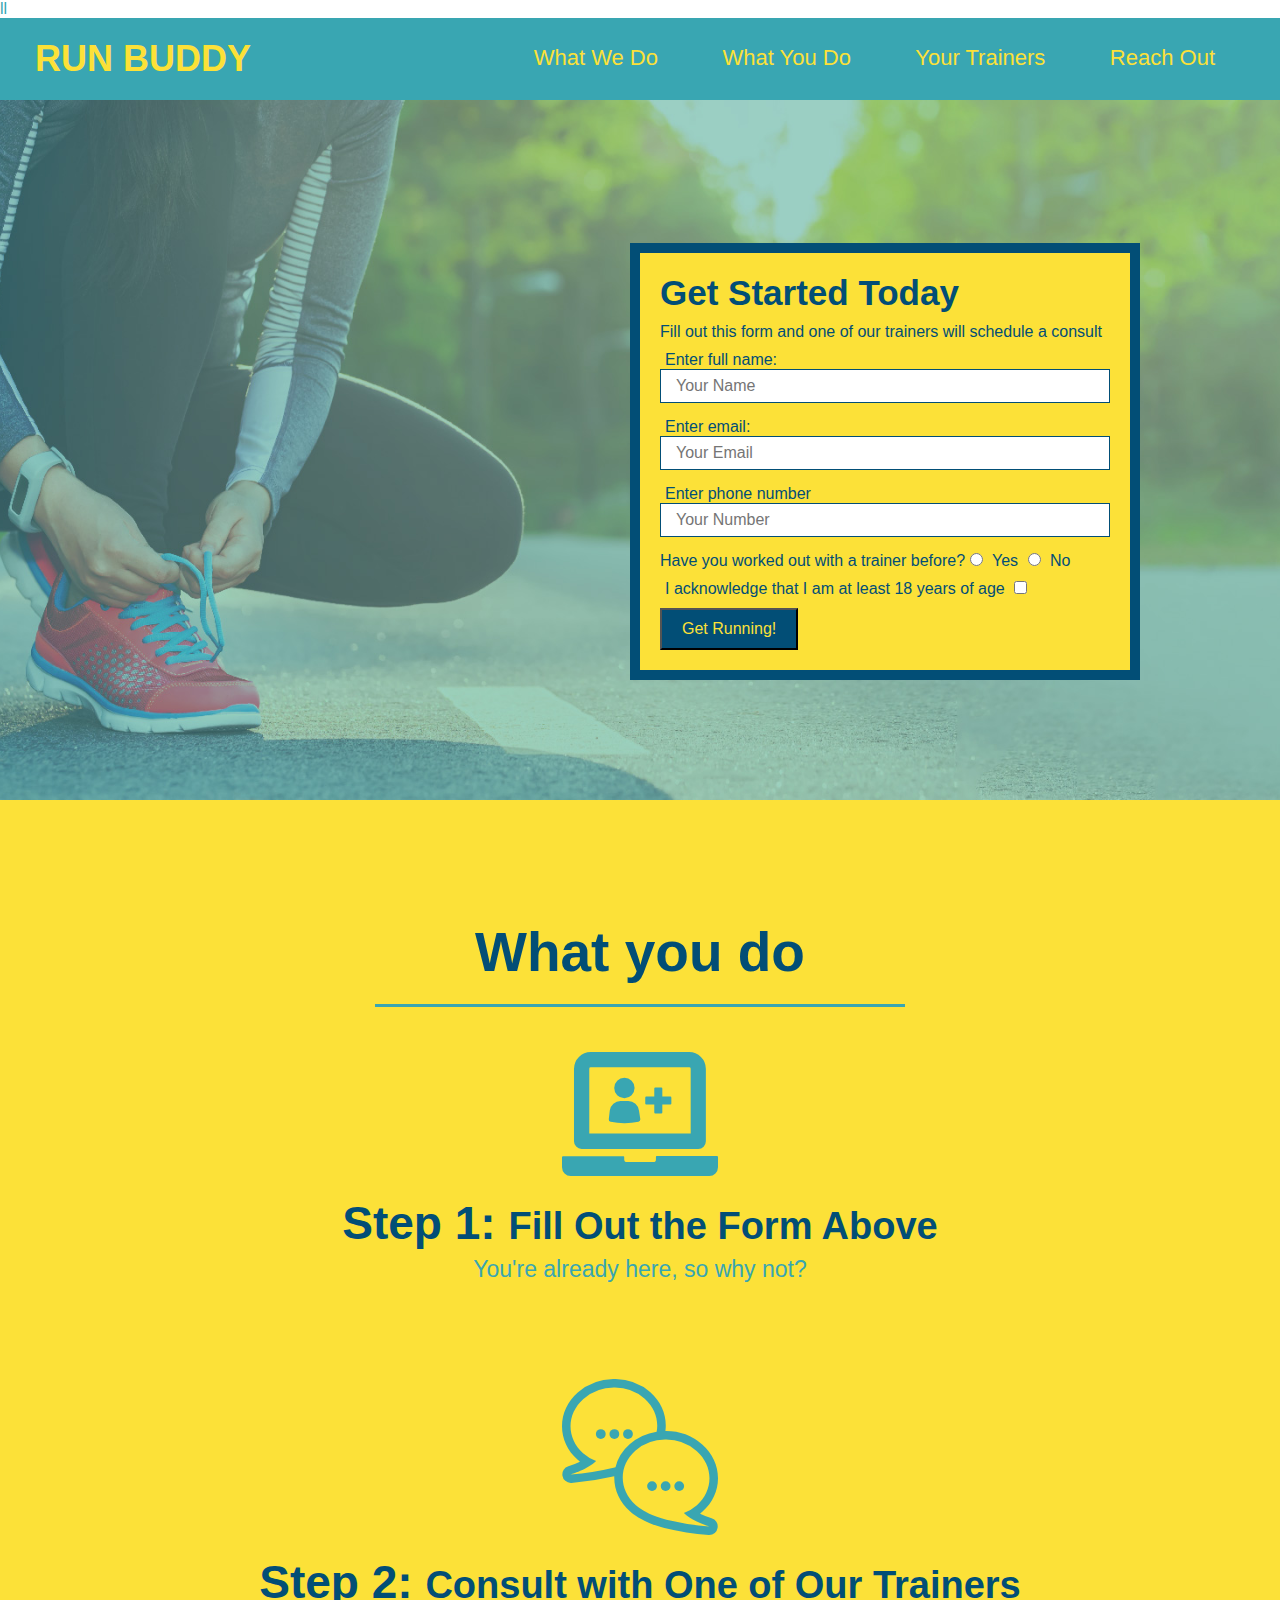
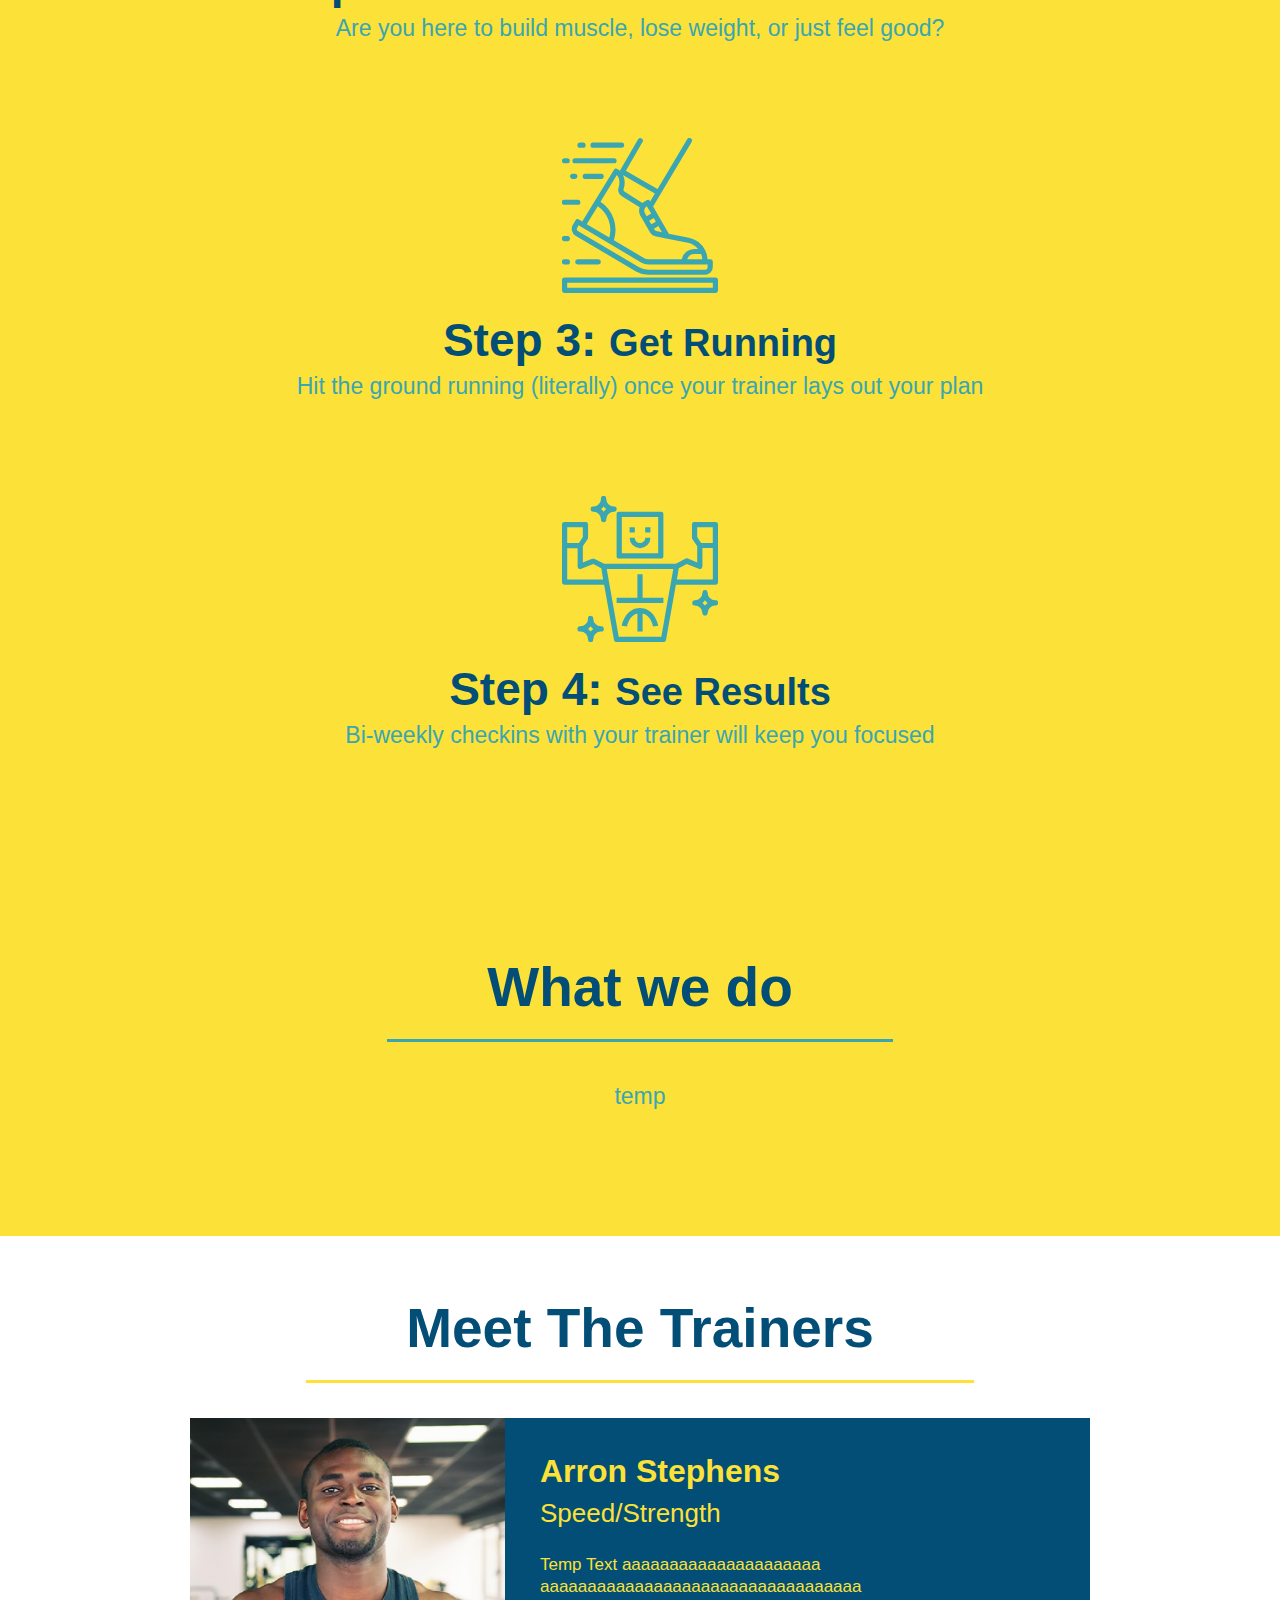
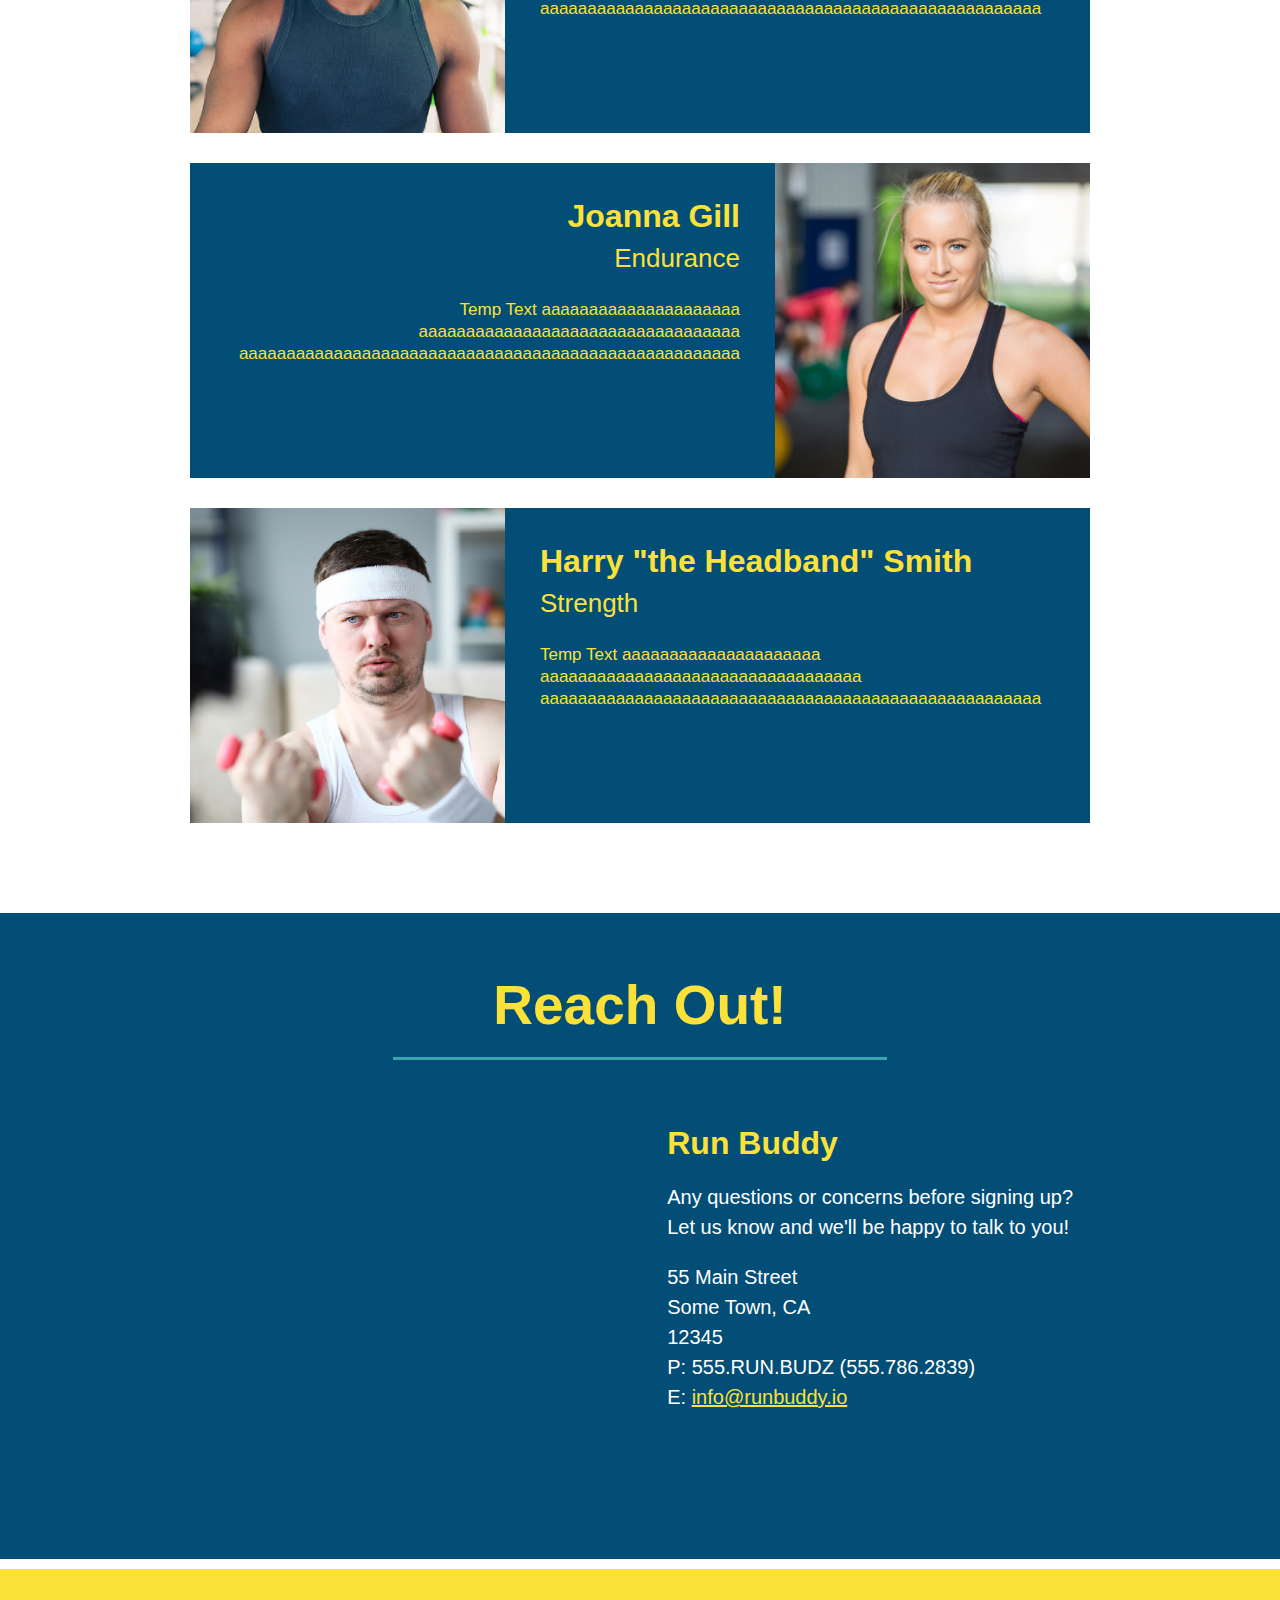
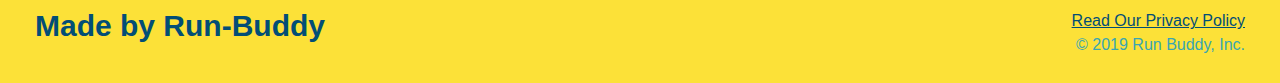
==== index.html @ bac24be7 "first page done" ====
ll<!DOCTYPE html>
<html lang="en">
  <head>
    <meta charset="UTF-8" />
    <title>Run Buddy</title>
    <!--links to css style file using relative pathing(starts with ./)-->
    <link rel="stylesheet" href="./assets/css/style.css" />
  </head>
  <body>
    <!--header-->
    <header>
      <h1>
        <!--"/" will bring user back to topmost directory, in this case this is the index.html file-->
        <a href="/">RUN BUDDY</a>
        <!--"a" tag is used for hyperlinks href is hyperlink reference-->
      </h1>
      <nav>
        <!-- Unordered list element -->
        <ul>
          <!-- List item element-->
          <li>
            <!-- Anchor element -->
            <a href="#what-we-do">What We Do</a>
          </li>
          <li>
            <a href="#what-you-do">What You Do</a>
          </li>
          <li>
            <a href="#your-trainers">Your Trainers</a>
          </li>
          <li>
            <a href="#reach-out">Reach Out</a>
          </li>
        </ul>
      </nav>
    </header>

    <!-- Form Section -->
    <section class="hero">
      <div class="hero-form">
        <h3>Get Started Today</h3>
        <p>
          Fill out this form and one of our trainers will schedule a consult
        </p>
        <form>
          <label for="name">Enter full name:</label>
          <input
            class="form-input"
            id="name"
            name="name"
            type="text"
            placeholder="Your Name"
          />
          <label for="email">Enter email:</label>
          <input
            class="form-input"
            id="email"
            name="email"
            type="email"
            placeholder="Your Email"
          />
          <label for="phone">Enter phone number</label>
          <input
            class="form-input"
            id="phone"
            name="phone"
            type="text"
            placeholder="Your Number"
          />
          <p>
            Have you worked out with a trainer before?
            <input type="radio" name="trainer-confirm" id="trainer-yes" />
            <label for="trainer-yes">Yes</label>
            <input type="radio" name="trainer-confirm" id="trainer-no" />
            <label for="trainer-no">No</label>
          </p>
          <p>
            <label for="checkbox-age">
              I acknowledge that I am at least 18 years of age
            </label>
            <input id="checkbox-age" name="age-confirm" type="checkbox" />
          </p>
          <button type="submit">Get Running!</button>
        </form>
      </div>
    </section>

    <!--first headline-->
    <section class="intro">
      <!--details for first headline-->
      <section id="what-you-do">
        <h2 class="title you-do">What you do</h2>
        <div>
          <img src="./assets/images/step-1.svg" alt="" />
          <h3>Step 1: <span>Fill Out the Form Above</span></h3>
          <p>You're already here, so why not?</p>
        </div>
        <div>
          <img src="./assets/images/step-2.svg" alt="" />
          <h3>Step 2: <span>Consult with One of Our Trainers</span></h3>
          <p>Are you here to build muscle, lose weight, or just feel good?</p>
        </div>
        <div>
          <img src="./assets/images/step-3.svg" alt="" />
          <h3>Step 3: <span>Get Running</span></h3>
          <p>
            Hit the ground running (literally) once your trainer lays out your
            plan
          </p>
        </div>
        <div>
          <img src="./assets/images/step-4.svg" alt="" />
          <h3>Step 4: <span>See Results</span></h3>
          <p>Bi-weekly checkins with your trainer will keep you focused</p>
        </div>
      </section>
      <section>
        <h2 class="title we-do">What we do</h2>
        <p>temp</p>
      </section>
    </section>

    <!--trainer section-->
    <section id="your-trainers" class="trainers">
      <h2 class="title meet-trainer">Meet The Trainers</h2>
      <article class="trainer-all trainer-left">
        <img
          src="./assets/images/trainer-1.jpg"
          alt="Arron Stephens in his workout clothes, ready to pump iron"
        />
        <div class="bio text-left">
          <h3>Arron Stephens</h3>
          <h4>Speed/Strength</h4>
          <p>
            Temp Text aaaaaaaaaaaaaaaaaaaaa aaaaaaaaaaaaaaaaaaaaaaaaaaaaaaaaaa
            aaaaaaaaaaaaaaaaaaaaaaaaaaaaaaaaaaaaaaaaaaaaaaaaaaaaa
          </p>
        </div>
      </article>
      <article class="trainer-all trainer-right">
        <img
          src="./assets/images/trainer-2.jpg"
          alt="Joanna Gill cooling off after a workout"
        />
        <div class="bio text-right">
          <h3>Joanna Gill</h3>
          <h4>Endurance</h4>
          <p>
            Temp Text aaaaaaaaaaaaaaaaaaaaa aaaaaaaaaaaaaaaaaaaaaaaaaaaaaaaaaa
            aaaaaaaaaaaaaaaaaaaaaaaaaaaaaaaaaaaaaaaaaaaaaaaaaaaaa
          </p>
        </div>
      </article>
      <article class="trainer-all trainer-left">
        <img
          src="./assets/images/trainer-3.jpg"
          alt="Harry Smith wearing a headband and lifting comically small pink weights"
        />
        <div class="bio text-left">
          <h3>Harry "the Headband" Smith</h3>
          <h4>Strength</h4>
          <p>
            Temp Text aaaaaaaaaaaaaaaaaaaaa aaaaaaaaaaaaaaaaaaaaaaaaaaaaaaaaaa
            aaaaaaaaaaaaaaaaaaaaaaaaaaaaaaaaaaaaaaaaaaaaaaaaaaaaa
          </p>
        </div>
      </article>
    </section>

    <!--reach out-->
    <section class="reach-out">
      <h2 class="title">Reach Out!</h2>
      <div class="contact-info">
        <iframe
          src="https://www.google.com/maps/embed?pb=!1m18!1m12!1m3!1d29632.581484457078!2d-121.16243787829022!3d38.677809818680856!2m3!1f0!2f0!3f0!3m2!1i1024!2i768!4f13.1!3m3!1m2!1s0x809ae41c41255283%3A0xf54f9be16495a258!2sMcDonald&#39;s!5e0!3m2!1sen!2sus!4v1620336370251!5m2!1sen!2sus"
          width="400"
          height="400"
          style="border: 0"
          allowfullscreen=""
          loading="lazy"
        >
        </iframe>
        <div>
          <h3>Run Buddy</h3>
          <p>
            Any questions or concerns before signing up?<br />
            Let us know and we'll be happy to talk to you!
          </p>
          <address>
            55 Main Street<br />
            Some Town, CA<br />
            12345<br />
            P: 555.RUN.BUDZ (555.786.2839)<br />
            E: <a href="mailto:info@runbuddy.io">info@runbuddy.io</a>
          </address>
        </div>
      </div>
    </section>

    <footer>
      <h3>Made by Run-Buddy</h3>
      <div>
        <a href="#">Read Our Privacy Policy</a><br />
        &copy; 2019 Run Buddy, Inc.
      </div>
    </footer>
  </body>
</html>
---- assets/css/style.css ----
* {
  margin: 0;
  padding: 0;
  /* important for box format sizing, we will usually do this */
  box-sizing: border-box;
}

body {
  /*color is a 32 bit sequence FF0000 red, 00FF00 green, 0000FF blue*/
  /*last byte is transparency*/
  color: #39a6b2;
  /*font is in order of what operating system will try to use*/
  /*some operating systems are branded with specific fonts*/
  font-family: Helvetica, Arial, sans-serif;
}
header {
  /* PADDING */
  /*if only one property value is assigned 
    then dimension applies to top,bottom,left,right*/
  /*if two are assigned first applies to top/bottom, second to left/right*/
  /*three is top,left/right, bottom*/
  /*four will apply to top,right,bottom,left (clockwise)*/

  /* This is also allowed
 header {
    padding-top: 10px;
    padding-right: 15px;
    padding-bottom: 20px;
    padding-left: 25px;
  }
  */
  width: 100%;
  padding: 20px 35px;
  background-color: #39a6b2;
}
header h1 {
  font-weight: bold;
  font-size: 36px;
  color: #fce138;
  margin: 0;
  display: inline;
}
/* must use 'a'(hyperlink ) selector to change hyperlink color? */
header a {
  text-decoration: none;
  color: #fce138;
}
header nav {
  /* float makes the text "inline" rather than "block" and :right sends the text to the right */
  float: right;
  margin: 7px 0;
}
header nav ul li {
  display: inline;
}
header nav ul li a {
  margin: 0 30px;
  font-weight: lighter;
  font-size: 22px;
}

section {
  padding: 60px;
}
/* position:
static-default, not affected by top:/bottom:/left:/right: adjustments 
relative: relative to surrounding boxes
absolute: relative to parent boxes, defaults to upper left
fixed: relative to browser and will move with scrolling, defaults to upper left*/
.hero {
  background-image: url("../images/hero-bg.jpg");
  height: 700px;
  background-size: cover;
  background-position: center;
  position: relative;
}
.hero-form {
  background-color: #fce138;
  padding: 20px;
  width: 510px;
  color: #024e76;
  /* -style: solid needed to add color */
  border-style: solid;
  /* Width applies to all sides */
  border-width: 10px;
  border-color: #024e76;
  position: absolute;
  bottom: 120px;
  right: 140px;
}
.hero-form h3 {
  font-size: 35px;
}
.hero-form p {
  margin-top: 10px;
  margin-bottom: 10px;
}
.form-input {
  border: 1px solid #024e76;
  display: block;
  padding: 7px 15px;
  font-size: 16px;
  color: #024e76;
  width: 100%;
  margin-bottom: 15px;
}
.hero-form label {
  margin: 0 5px;
}

.hero-form button {
  color: #fce138;
  background-color: #024e76;
  padding: 10px 20px;
  font-size: 16px;
}
.intro {
  text-align: center;
}

/* Demonstrates a way to center and  shrink block*/
/* display: inline-block shrinks block to text size and entire block can be text aligned */
.title {
  display: inline-block;
  font-size: 55px;
  color: #024e76;
  margin-bottom: 35px;
  padding: 0 100px 20px 100px;
  border-bottom: 3px solid;
}
.you-do {
  border-color: #39a6b2;
}
.we-do {
  border-color: #39a6b2;
}

/* Demonstrates a way to center and shrink block */
/* width: shifts the box to the right */
/* auto can be used to auto center widths */
.intro p {
  line-height: 1.7;
  color: #39a6b2;
  width: 80%;
  font-size: 20px;
  margin: 0 auto;
}
.intro {
  background: #fce138;
}
.intro div {
  margin-bottom: 80px;
}
.intro img {
  width: 15%;
  margin: 10px;
}
.intro h3 {
  color: #024e76;
  font-size: 46px;
  margin-top: 10px;
}
.intro p {
  color: #39a6b2;
  font-size: 23px;
}
.intro span {
  font-size: 38px;
}

/* trainer section */

.meet-trainer {
  border-color: #fce138;
}

.text-left {
  text-align: left;
}
.text-right {
  text-align: right;
}

.trainers {
  text-align: center;
}
.trainer-all {
  width: 900px;
  margin: 0 auto 30px auto;
  background: #024e76;
  color: #fce138;
  overflow: auto;
}
/* float does not count as "content" in the box. In order to register the float content we need to add overflow: auto */
.trainer-left img {
  width: 35%;
  float: left;
}
.trainer-right img {
  width: 35%;
  float: right;
}
.bio {
  padding: 35px;
  float: left;
  width: 65%;
}
.bio,
.text-right {
  padding: 35px;
  float: right;
  width: 65%;
}
.bio h3 {
  font-size: 32px;
  margin-bottom: 8px;
}
.bio h4 {
  font-weight: lighter;
  font-size: 26px;
  margin-bottom: 25px;
}
.bio p {
  font-size: 17px;
  line-height: 1.3;
}

/* contact section */
.reach-out {
  text-align: center;
  background-color: #024e76;
  margin-bottom: 10px;
}
.reach-out h2 {
  color: #fce138;
  border-color: #39a6b2;
}
.contact-info iframe {
  width: 400px;
  height: 400px;
}
.contact-info div {
  width: 410px;
  display: inline-block;
  vertical-align: top;
  text-align: left;
  margin: 30px 0 0 60px;
  color: white;
}
.contact-info h3 {
  color: #fce138;
  font-size: 32px;
}

.contact-info p,
.contact-info address {
  margin: 20px 0;
  line-height: 1.5;
  font-size: 20px;
  font-style: normal;
}

.contact-info a {
  color: #fce138;
}

/* Footer Section */
footer {
  background: #fce138;
  width: 100%;
  padding: 40px 35px;
}
footer h3 {
  display: inline;
  color: #024e76;
  font-size: 30px;
  margin: 0;
}
footer div {
  float: right;
  /* line height: assigns how much vertical space should be between lines of text content */
  line-height: 1.5;
  /* aligns text to left/right/center; default is right */
  text-align: right;
}
footer a {
  color: #024e76;
}
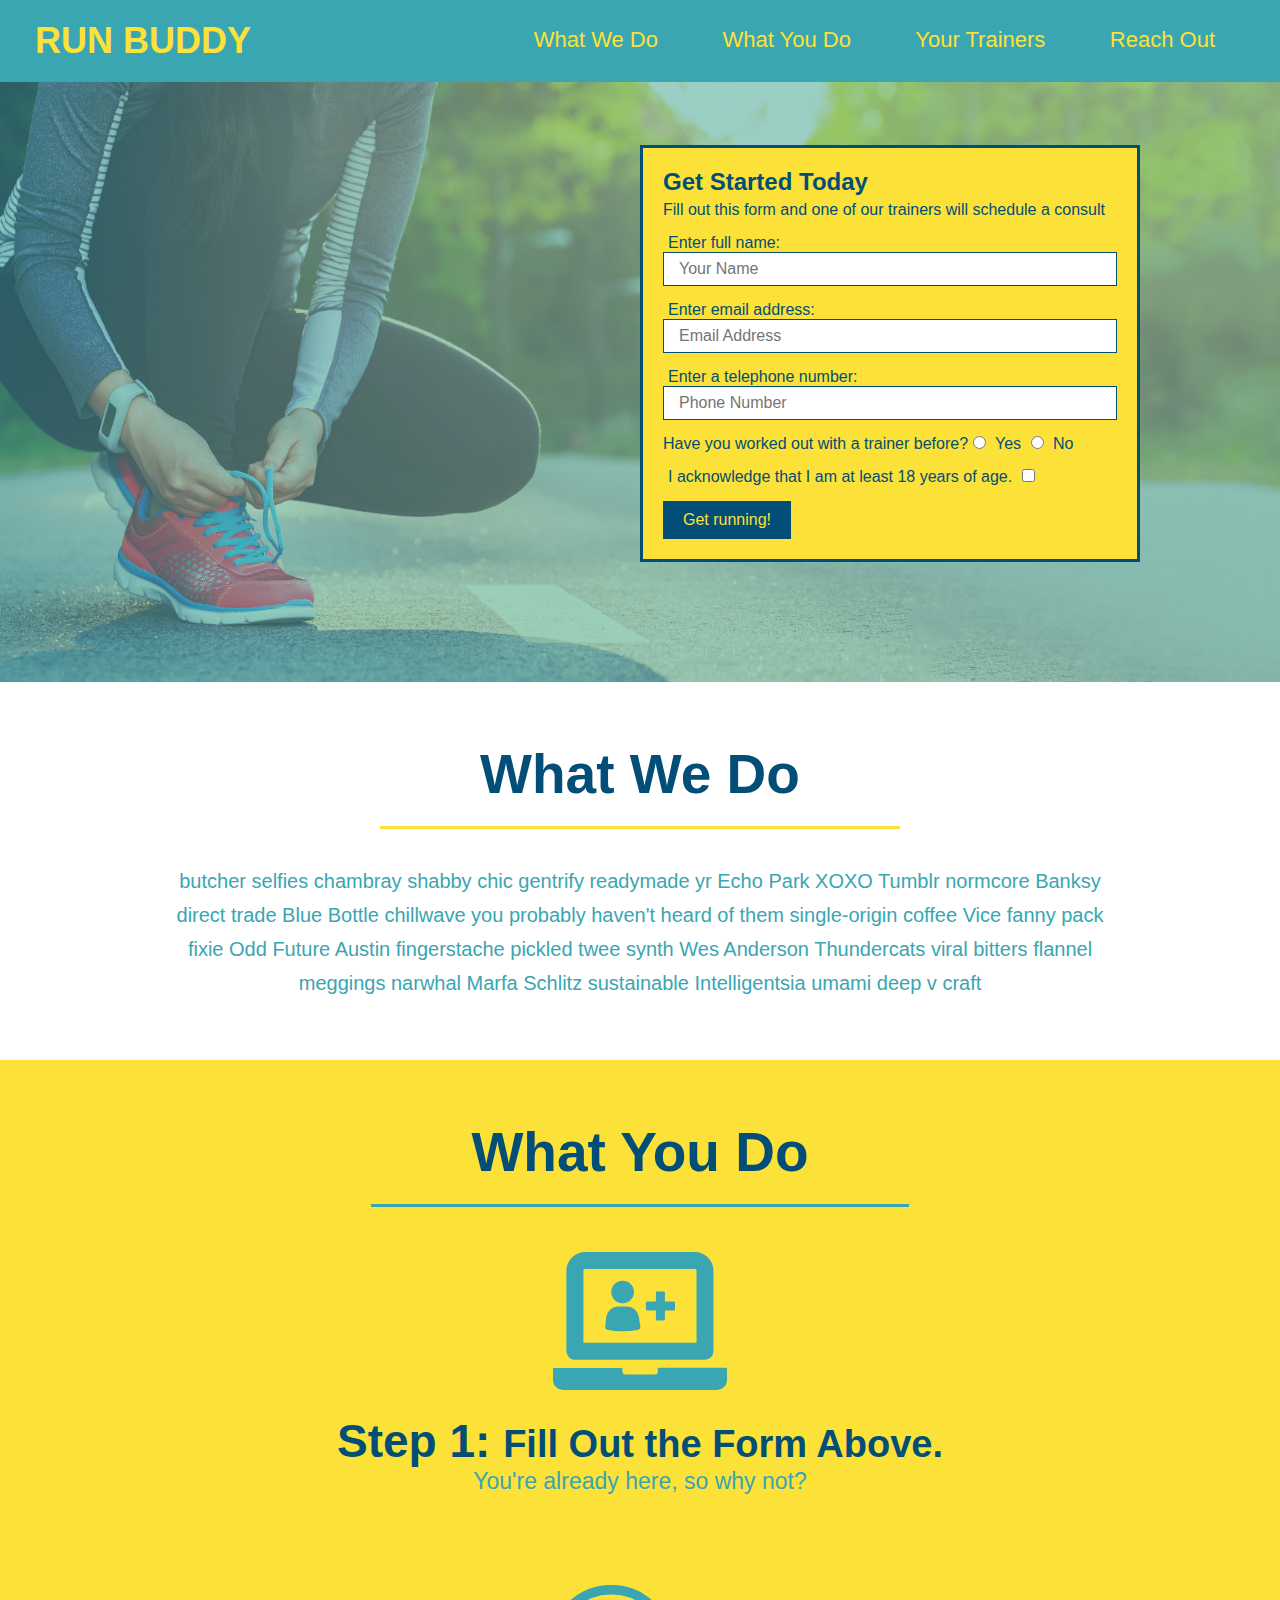
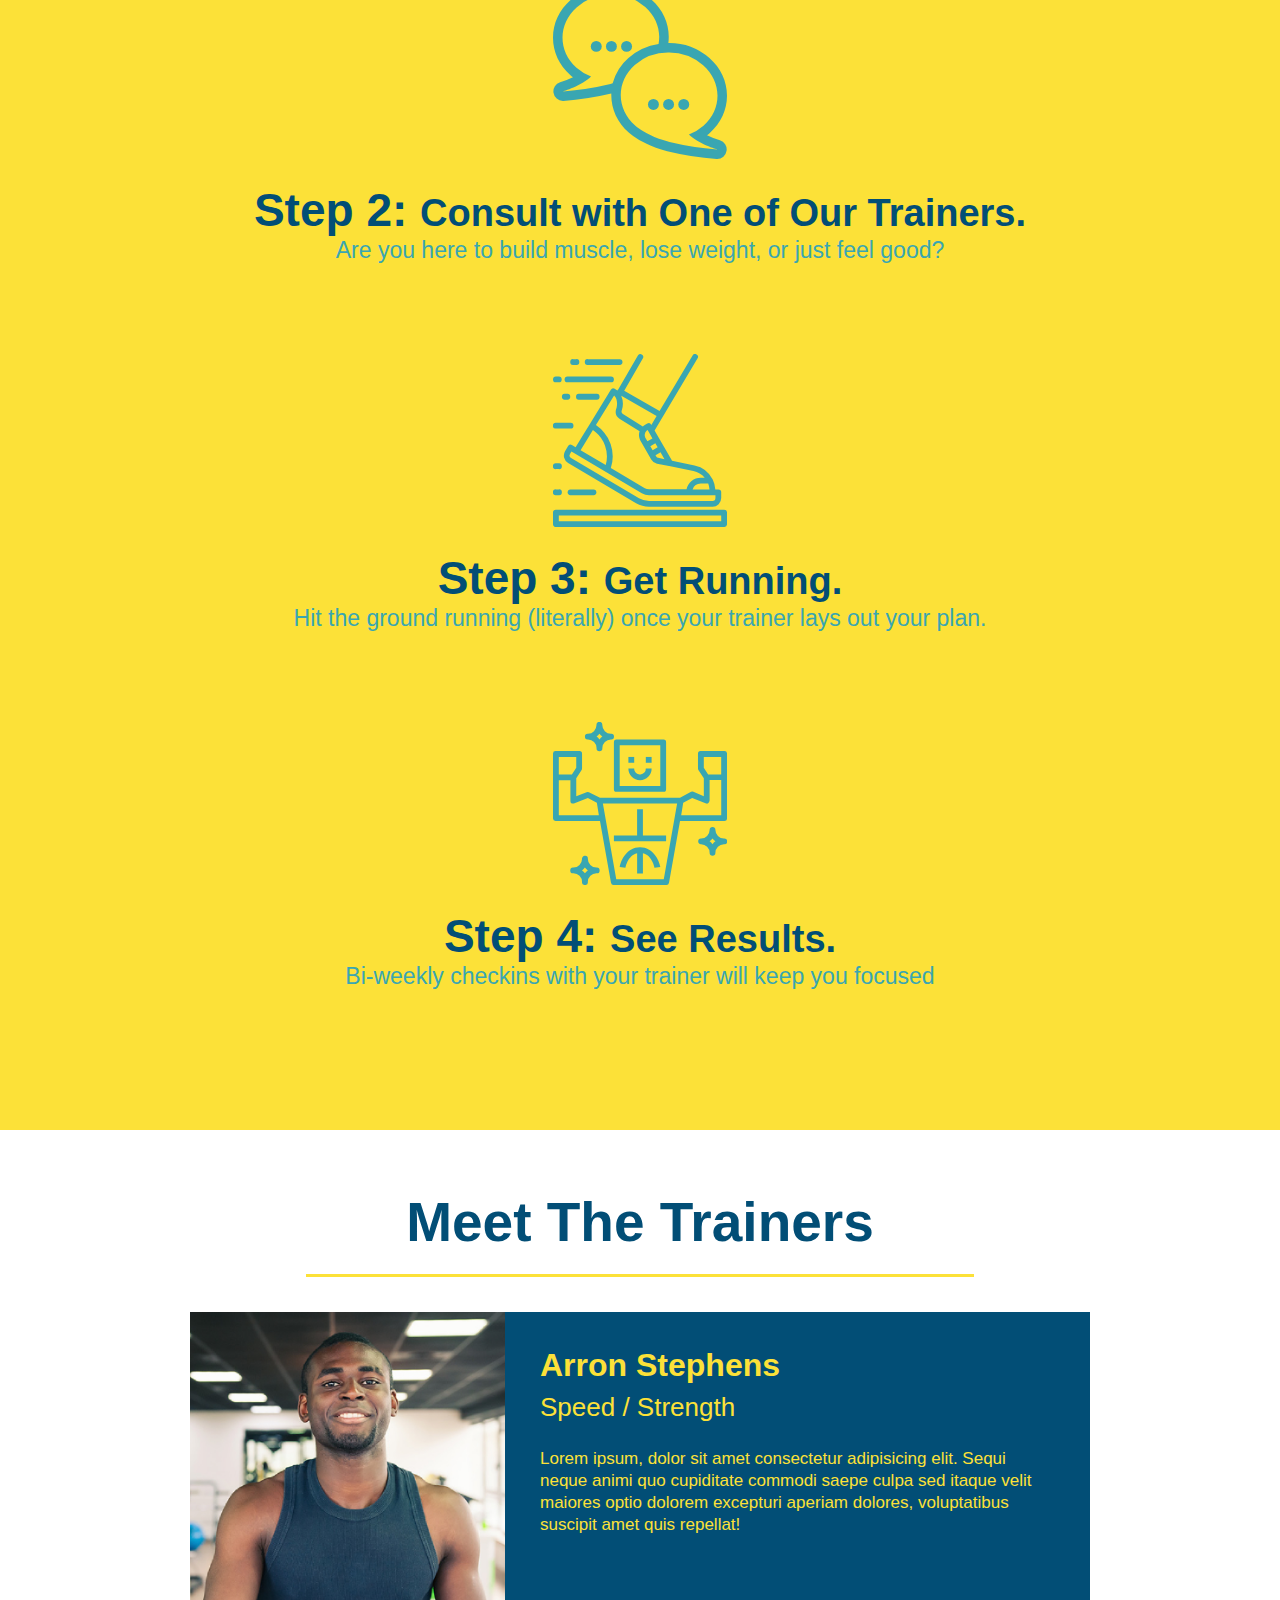
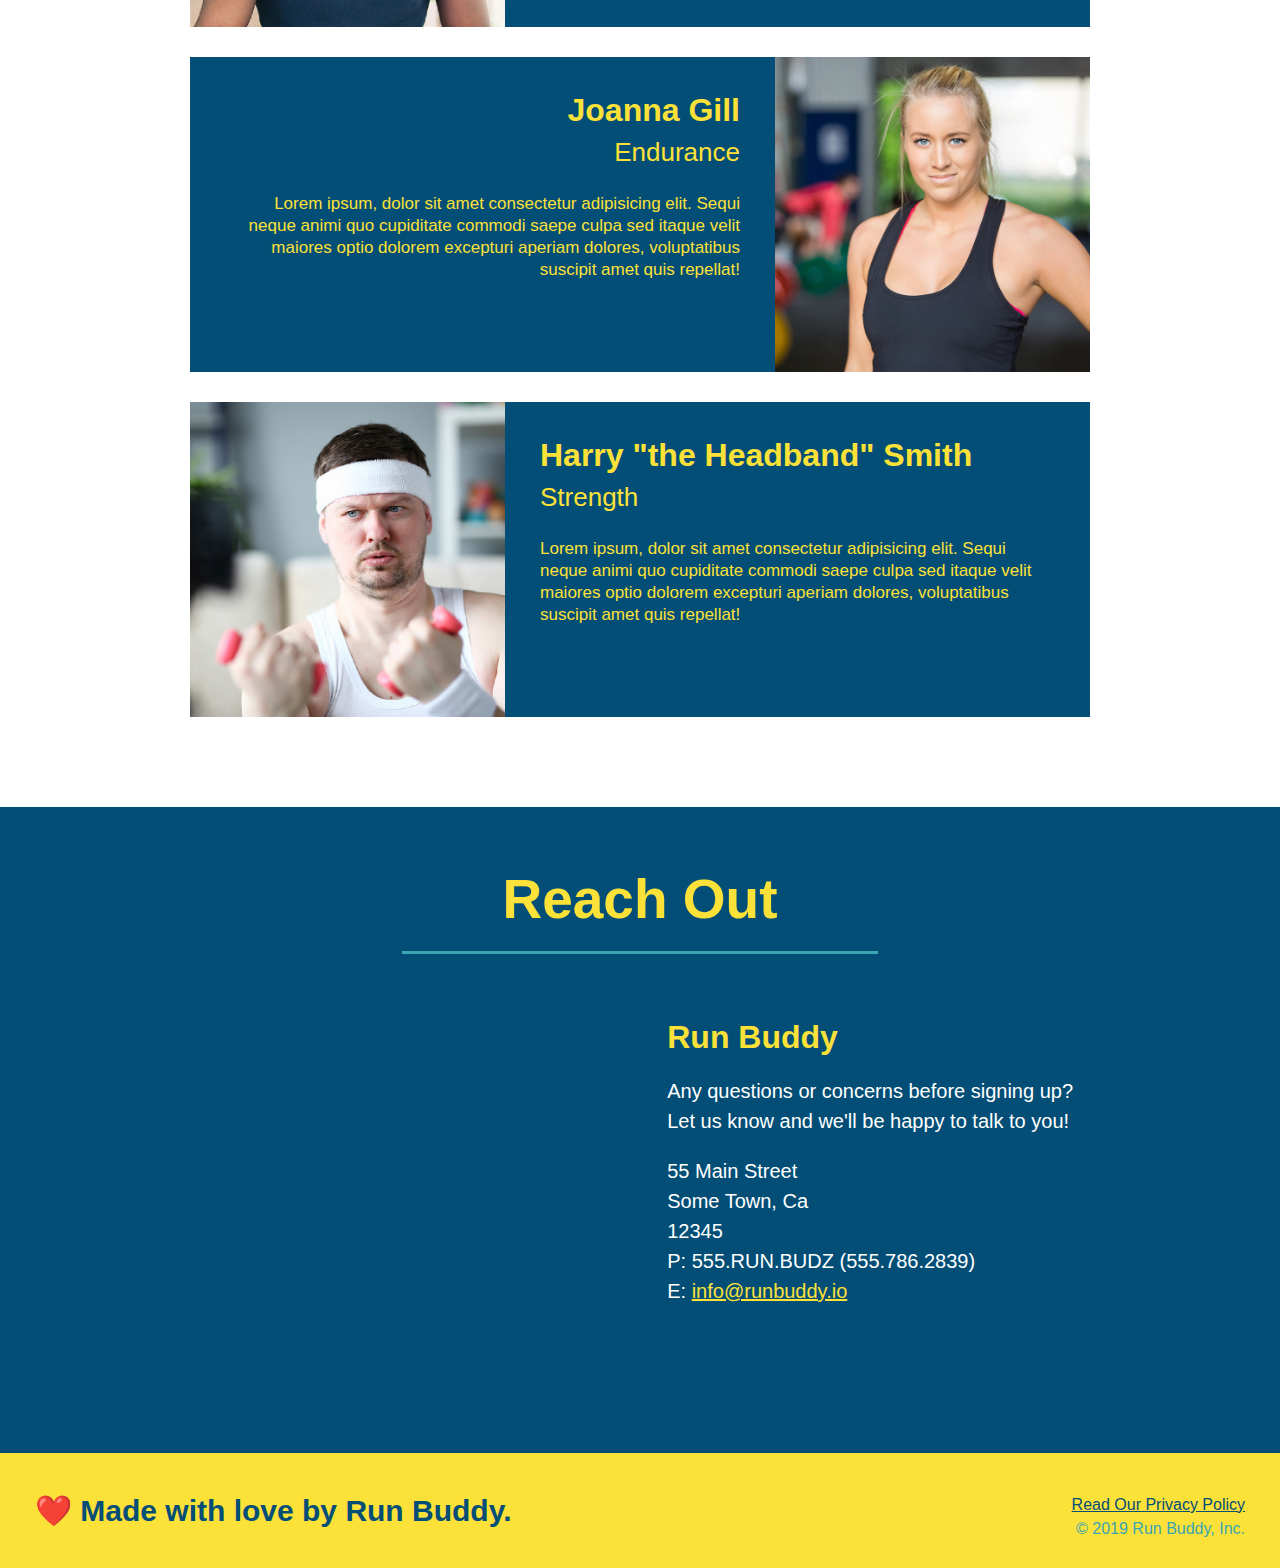
==== commit a754eafe: "new branch" ====
--- a/index.html
+++ b/index.html
@@ -1,18 +1,16 @@
-ll<!DOCTYPE html>
+<!DOCTYPE html>
 <html lang="en">
   <head>
     <meta charset="UTF-8" />
     <title>Run Buddy</title>
-    <!--links to css style file using relative pathing(starts with ./)-->
     <link rel="stylesheet" href="./assets/css/style.css" />
   </head>
+
   <body>
-    <!--header-->
+    <!-- navigation -->
     <header>
       <h1>
-        <!--"/" will bring user back to topmost directory, in this case this is the index.html file-->
-        <a href="/">RUN BUDDY</a>
-        <!--"a" tag is used for hyperlinks href is hyperlink reference-->
+        <a href="/"> RUN BUDDY </a>
       </h1>
       <nav>
         <!-- Unordered list element -->
@@ -35,7 +33,7 @@
       </nav>
     </header>
 
-    <!-- Form Section -->
+    <!-- hero/jumbotron -->
     <section class="hero">
       <div class="hero-form">
         <h3>Get Started Today</h3>
@@ -45,27 +43,27 @@
         <form>
           <label for="name">Enter full name:</label>
           <input
-            class="form-input"
-            id="name"
-            name="name"
             type="text"
             placeholder="Your Name"
+            name="name"
+            id="name"
+            class="form-input"
           />
-          <label for="email">Enter email:</label>
+          <label for="email">Enter email address:</label>
           <input
+            type="text"
+            placeholder="Email Address"
+            name="email"
+            id="email"
             class="form-input"
-            id="email"
-            name="email"
-            type="email"
-            placeholder="Your Email"
           />
-          <label for="phone">Enter phone number</label>
+          <label for="phone">Enter a telephone number:</label>
           <input
+            type="text"
+            placeholder="Phone Number"
+            name="phone"
+            id="phone"
             class="form-input"
-            id="phone"
-            name="phone"
-            type="text"
-            placeholder="Your Number"
           />
           <p>
             Have you worked out with a trainer before?
@@ -75,106 +73,124 @@
             <label for="trainer-no">No</label>
           </p>
           <p>
-            <label for="checkbox-age">
-              I acknowledge that I am at least 18 years of age
+            <label for="checkbox">
+              I acknowledge that I am at least 18 years of age.
             </label>
-            <input id="checkbox-age" name="age-confirm" type="checkbox" />
-          </p>
-          <button type="submit">Get Running!</button>
+            <input type="checkbox" name="checkpoint1" id="checkbox" />
+          </p>
+          <button type="submit">Get running!</button>
         </form>
       </div>
     </section>
 
-    <!--first headline-->
-    <section class="intro">
-      <!--details for first headline-->
-      <section id="what-you-do">
-        <h2 class="title you-do">What you do</h2>
-        <div>
-          <img src="./assets/images/step-1.svg" alt="" />
-          <h3>Step 1: <span>Fill Out the Form Above</span></h3>
-          <p>You're already here, so why not?</p>
-        </div>
-        <div>
-          <img src="./assets/images/step-2.svg" alt="" />
-          <h3>Step 2: <span>Consult with One of Our Trainers</span></h3>
-          <p>Are you here to build muscle, lose weight, or just feel good?</p>
-        </div>
-        <div>
-          <img src="./assets/images/step-3.svg" alt="" />
-          <h3>Step 3: <span>Get Running</span></h3>
-          <p>
-            Hit the ground running (literally) once your trainer lays out your
-            plan
-          </p>
-        </div>
-        <div>
-          <img src="./assets/images/step-4.svg" alt="" />
-          <h3>Step 4: <span>See Results</span></h3>
-          <p>Bi-weekly checkins with your trainer will keep you focused</p>
-        </div>
-      </section>
-      <section>
-        <h2 class="title we-do">What we do</h2>
-        <p>temp</p>
-      </section>
-    </section>
-
-    <!--trainer section-->
+    <!-- "what we do" section -->
+    <section id="what-we-do" class="intro">
+      <h2 class="section-title primary-border">What We Do</h2>
+      <p>
+        butcher selfies chambray shabby chic gentrify readymade yr Echo Park
+        XOXO Tumblr normcore Banksy direct trade Blue Bottle chillwave you
+        probably haven't heard of them single-origin coffee Vice fanny pack
+        fixie Odd Future Austin fingerstache pickled twee synth Wes Anderson
+        Thundercats viral bitters flannel meggings narwhal Marfa Schlitz
+        sustainable Intelligentsia umami deep v craft
+      </p>
+    </section>
+
+    <!-- "what you do" section -->
+    <section id="what-you-do" class="steps">
+      <h2 class="section-title secondary-border">What You Do</h2>
+
+      <div>
+        <img src="./assets/images/step-1.svg" alt="" />
+        <h3>Step 1: <span>Fill Out the Form Above.</span></h3>
+        <p>You're already here, so why not?</p>
+      </div>
+
+      <div>
+        <img src="./assets/images/step-2.svg" alt="" />
+        <h3>Step 2: <span>Consult with One of Our Trainers.</span></h3>
+        <p>Are you here to build muscle, lose weight, or just feel good?</p>
+      </div>
+
+      <div>
+        <img src="./assets/images/step-3.svg" alt="" />
+        <h3>Step 3: <span>Get Running.</span></h3>
+        <p>
+          Hit the ground running (literally) once your trainer lays out your
+          plan.
+        </p>
+      </div>
+
+      <div>
+        <img src="./assets/images/step-4.svg" alt="" />
+        <h3>Step 4: <span>See Results.</span></h3>
+        <p>Bi-weekly checkins with your trainer will keep you focused</p>
+      </div>
+    </section>
+
+    <!-- "meet the trainers" section -->
     <section id="your-trainers" class="trainers">
-      <h2 class="title meet-trainer">Meet The Trainers</h2>
-      <article class="trainer-all trainer-left">
+      <h2 class="section-title primary-border">Meet The Trainers</h2>
+      <article class="trainer">
         <img
           src="./assets/images/trainer-1.jpg"
           alt="Arron Stephens in his workout clothes, ready to pump iron"
         />
-        <div class="bio text-left">
+        <div class="trainer-bio text-left">
           <h3>Arron Stephens</h3>
-          <h4>Speed/Strength</h4>
-          <p>
-            Temp Text aaaaaaaaaaaaaaaaaaaaa aaaaaaaaaaaaaaaaaaaaaaaaaaaaaaaaaa
-            aaaaaaaaaaaaaaaaaaaaaaaaaaaaaaaaaaaaaaaaaaaaaaaaaaaaa
+          <h4>Speed / Strength</h4>
+          <p>
+            Lorem ipsum, dolor sit amet consectetur adipisicing elit. Sequi
+            neque animi quo cupiditate commodi saepe culpa sed itaque velit
+            maiores optio dolorem excepturi aperiam dolores, voluptatibus
+            suscipit amet quis repellat!
           </p>
         </div>
       </article>
-      <article class="trainer-all trainer-right">
+
+      <!-- second trainer bio -->
+      <article class="trainer">
+        <div class="trainer-bio text-right">
+          <h3>Joanna Gill</h3>
+          <h4>Endurance</h4>
+          <p>
+            Lorem ipsum, dolor sit amet consectetur adipisicing elit. Sequi
+            neque animi quo cupiditate commodi saepe culpa sed itaque velit
+            maiores optio dolorem excepturi aperiam dolores, voluptatibus
+            suscipit amet quis repellat!
+          </p>
+        </div>
         <img
           src="./assets/images/trainer-2.jpg"
           alt="Joanna Gill cooling off after a workout"
         />
-        <div class="bio text-right">
-          <h3>Joanna Gill</h3>
-          <h4>Endurance</h4>
-          <p>
-            Temp Text aaaaaaaaaaaaaaaaaaaaa aaaaaaaaaaaaaaaaaaaaaaaaaaaaaaaaaa
-            aaaaaaaaaaaaaaaaaaaaaaaaaaaaaaaaaaaaaaaaaaaaaaaaaaaaa
-          </p>
-        </div>
       </article>
-      <article class="trainer-all trainer-left">
+
+      <!-- third trainer bio -->
+      <article class="trainer">
         <img
           src="./assets/images/trainer-3.jpg"
           alt="Harry Smith wearing a headband and lifting comically small pink weights"
         />
-        <div class="bio text-left">
+        <div class="trainer-bio text-left">
           <h3>Harry "the Headband" Smith</h3>
           <h4>Strength</h4>
           <p>
-            Temp Text aaaaaaaaaaaaaaaaaaaaa aaaaaaaaaaaaaaaaaaaaaaaaaaaaaaaaaa
-            aaaaaaaaaaaaaaaaaaaaaaaaaaaaaaaaaaaaaaaaaaaaaaaaaaaaa
+            Lorem ipsum, dolor sit amet consectetur adipisicing elit. Sequi
+            neque animi quo cupiditate commodi saepe culpa sed itaque velit
+            maiores optio dolorem excepturi aperiam dolores, voluptatibus
+            suscipit amet quis repellat!
           </p>
         </div>
       </article>
     </section>
 
-    <!--reach out-->
-    <section class="reach-out">
-      <h2 class="title">Reach Out!</h2>
+    <!-- "reach out" section -->
+    <section id="reach-out" class="contact">
+      <h2 class="section-title secondary-border">Reach Out</h2>
       <div class="contact-info">
         <iframe
-          src="https://www.google.com/maps/embed?pb=!1m18!1m12!1m3!1d29632.581484457078!2d-121.16243787829022!3d38.677809818680856!2m3!1f0!2f0!3f0!3m2!1i1024!2i768!4f13.1!3m3!1m2!1s0x809ae41c41255283%3A0xf54f9be16495a258!2sMcDonald&#39;s!5e0!3m2!1sen!2sus!4v1620336370251!5m2!1sen!2sus"
-          width="400"
-          height="400"
+          src="https://www.google.com/maps/embed?pb=!1m18!1m12!1m3!1d3147.1079747227936!2d-120.42364418397035!3d37.92790791110593!2m3!1f0!2f0!3f0!3m2!1i1024!2i768!4f13.1!3m3!1m2!1s0x8090c49129b6ac57%3A0xb56c7eb95a2cd8bd!2sMain%20St%2C%20California%2095327!5e0!3m2!1sen!2sus!4v1616426329495!5m2!1sen!2sus"
           style="border: 0"
           allowfullscreen=""
           loading="lazy"
@@ -183,12 +199,13 @@
         <div>
           <h3>Run Buddy</h3>
           <p>
-            Any questions or concerns before signing up?<br />
+            Any questions or concerns before signing up?
+            <br />
             Let us know and we'll be happy to talk to you!
           </p>
           <address>
-            55 Main Street<br />
-            Some Town, CA<br />
+            55 Main Street <br />
+            Some Town, Ca <br />
             12345<br />
             P: 555.RUN.BUDZ (555.786.2839)<br />
             E: <a href="mailto:info@runbuddy.io">info@runbuddy.io</a>
@@ -197,10 +214,11 @@
       </div>
     </section>
 
+    <!-- footer -->
     <footer>
-      <h3>Made by Run-Buddy</h3>
-      <div>
-        <a href="#">Read Our Privacy Policy</a><br />
+      <h2>❤️ Made with love by Run Buddy.</h2>
+      <div>
+        <a href="./privacy-policy.html">Read Our Privacy Policy</a><br />
         &copy; 2019 Run Buddy, Inc.
       </div>
     </footer>
--- a/assets/css/style.css
+++ b/assets/css/style.css
@@ -1,38 +1,21 @@
 * {
   margin: 0;
   padding: 0;
-  /* important for box format sizing, we will usually do this */
   box-sizing: border-box;
 }
 
 body {
-  /*color is a 32 bit sequence FF0000 red, 00FF00 green, 0000FF blue*/
-  /*last byte is transparency*/
+  /* more on this crazy alphanumerical value in a minute! */
   color: #39a6b2;
-  /*font is in order of what operating system will try to use*/
-  /*some operating systems are branded with specific fonts*/
   font-family: Helvetica, Arial, sans-serif;
 }
+
+/* apply styles to <header> */
 header {
-  /* PADDING */
-  /*if only one property value is assigned 
-    then dimension applies to top,bottom,left,right*/
-  /*if two are assigned first applies to top/bottom, second to left/right*/
-  /*three is top,left/right, bottom*/
-  /*four will apply to top,right,bottom,left (clockwise)*/
-
-  /* This is also allowed
- header {
-    padding-top: 10px;
-    padding-right: 15px;
-    padding-bottom: 20px;
-    padding-left: 25px;
-  }
-  */
-  width: 100%;
   padding: 20px 35px;
   background-color: #39a6b2;
 }
+
 header h1 {
   font-weight: bold;
   font-size: 36px;
@@ -40,61 +23,82 @@
   margin: 0;
   display: inline;
 }
-/* must use 'a'(hyperlink ) selector to change hyperlink color? */
 header a {
   text-decoration: none;
   color: #fce138;
 }
+
 header nav {
-  /* float makes the text "inline" rather than "block" and :right sends the text to the right */
   float: right;
   margin: 7px 0;
 }
+
 header nav ul li {
   display: inline;
 }
+
 header nav ul li a {
   margin: 0 30px;
   font-weight: lighter;
   font-size: 22px;
 }
 
+footer {
+  background: #fce138;
+  width: 100%;
+  padding: 40px 35px;
+}
+
+footer h2 {
+  display: inline;
+  color: #024e76;
+  font-size: 30px;
+  margin: 0;
+}
+
+footer div {
+  float: right;
+  line-height: 1.5;
+  text-align: right;
+}
+
+footer a {
+  color: #024e76;
+}
+
 section {
   padding: 60px;
 }
-/* position:
-static-default, not affected by top:/bottom:/left:/right: adjustments 
-relative: relative to surrounding boxes
-absolute: relative to parent boxes, defaults to upper left
-fixed: relative to browser and will move with scrolling, defaults to upper left*/
+
+/* Hero Style Start */
 .hero {
   background-image: url("../images/hero-bg.jpg");
-  height: 700px;
+  height: 600px;
   background-size: cover;
   background-position: center;
   position: relative;
 }
+/* Hero Style End */
+
 .hero-form {
+  border: 3px solid #024e76;
   background-color: #fce138;
   padding: 20px;
-  width: 510px;
-  color: #024e76;
-  /* -style: solid needed to add color */
-  border-style: solid;
-  /* Width applies to all sides */
-  border-width: 10px;
-  border-color: #024e76;
+  width: 500px;
+  color: #024e76;
   position: absolute;
   bottom: 120px;
   right: 140px;
 }
+
 .hero-form h3 {
-  font-size: 35px;
+  font-size: 24px;
+  margin: 0;
 }
 .hero-form p {
-  margin-top: 10px;
-  margin-bottom: 10px;
-}
+  margin: 5px 0 15px 0;
+}
+
 .form-input {
   border: 1px solid #024e76;
   display: block;
@@ -104,6 +108,7 @@
   width: 100%;
   margin-bottom: 15px;
 }
+
 .hero-form label {
   margin: 0 5px;
 }
@@ -111,33 +116,15 @@
 .hero-form button {
   color: #fce138;
   background-color: #024e76;
+  border: none;
   padding: 10px 20px;
   font-size: 16px;
 }
+
 .intro {
   text-align: center;
 }
 
-/* Demonstrates a way to center and  shrink block*/
-/* display: inline-block shrinks block to text size and entire block can be text aligned */
-.title {
-  display: inline-block;
-  font-size: 55px;
-  color: #024e76;
-  margin-bottom: 35px;
-  padding: 0 100px 20px 100px;
-  border-bottom: 3px solid;
-}
-.you-do {
-  border-color: #39a6b2;
-}
-.we-do {
-  border-color: #39a6b2;
-}
-
-/* Demonstrates a way to center and shrink block */
-/* width: shifts the box to the right */
-/* auto can be used to auto center widths */
 .intro p {
   line-height: 1.7;
   color: #39a6b2;
@@ -145,100 +132,115 @@
   font-size: 20px;
   margin: 0 auto;
 }
-.intro {
+
+.steps {
+  text-align: center;
   background: #fce138;
 }
-.intro div {
+
+.steps div {
   margin-bottom: 80px;
 }
-.intro img {
+
+.steps img {
   width: 15%;
-  margin: 10px;
-}
-.intro h3 {
+  margin: 10px 0;
+}
+
+.steps h3 {
   color: #024e76;
   font-size: 46px;
   margin-top: 10px;
 }
-.intro p {
+
+.steps p {
   color: #39a6b2;
   font-size: 23px;
 }
-.intro span {
+
+.steps span {
   font-size: 38px;
 }
 
-/* trainer section */
-
-.meet-trainer {
+.section-title {
+  font-size: 55px;
+  color: #024e76;
+  margin-bottom: 35px;
+  padding: 0 100px 20px 100px;
+  display: inline-block;
+  border-bottom: 3px solid;
+}
+
+.primary-border {
   border-color: #fce138;
 }
 
-.text-left {
-  text-align: left;
-}
-.text-right {
-  text-align: right;
+.secondary-border {
+  border-color: #39a6b2;
 }
 
 .trainers {
   text-align: center;
 }
-.trainer-all {
+
+.trainer {
   width: 900px;
   margin: 0 auto 30px auto;
   background: #024e76;
   color: #fce138;
   overflow: auto;
 }
-/* float does not count as "content" in the box. In order to register the float content we need to add overflow: auto */
-.trainer-left img {
+
+.trainer img {
   width: 35%;
   float: left;
 }
-.trainer-right img {
-  width: 35%;
-  float: right;
-}
-.bio {
+
+.trainer-bio {
   padding: 35px;
   float: left;
   width: 65%;
 }
-.bio,
-.text-right {
-  padding: 35px;
-  float: right;
-  width: 65%;
-}
-.bio h3 {
+
+.trainer-bio h3 {
   font-size: 32px;
   margin-bottom: 8px;
 }
-.bio h4 {
+
+.trainer-bio h4 {
   font-weight: lighter;
   font-size: 26px;
   margin-bottom: 25px;
 }
-.bio p {
+
+.trainer-bio p {
   font-size: 17px;
   line-height: 1.3;
 }
 
-/* contact section */
-.reach-out {
-  text-align: center;
-  background-color: #024e76;
-  margin-bottom: 10px;
-}
-.reach-out h2 {
-  color: #fce138;
-  border-color: #39a6b2;
-}
+.text-left {
+  text-align: left;
+}
+
+.text-right {
+  text-align: right;
+}
+
+/* REACH OUT STYLES START */
+.contact {
+  text-align: center;
+  background: #024e76;
+}
+
+.contact h2 {
+  color: #fce138;
+}
+
 .contact-info iframe {
   width: 400px;
   height: 400px;
 }
+
 .contact-info div {
   width: 410px;
   display: inline-block;
@@ -247,6 +249,7 @@
   margin: 30px 0 0 60px;
   color: white;
 }
+
 .contact-info h3 {
   color: #fce138;
   font-size: 32px;
@@ -264,25 +267,4 @@
   color: #fce138;
 }
 
-/* Footer Section */
-footer {
-  background: #fce138;
-  width: 100%;
-  padding: 40px 35px;
-}
-footer h3 {
-  display: inline;
-  color: #024e76;
-  font-size: 30px;
-  margin: 0;
-}
-footer div {
-  float: right;
-  /* line height: assigns how much vertical space should be between lines of text content */
-  line-height: 1.5;
-  /* aligns text to left/right/center; default is right */
-  text-align: right;
-}
-footer a {
-  color: #024e76;
-}
+/* REACH OUT STYLES END */
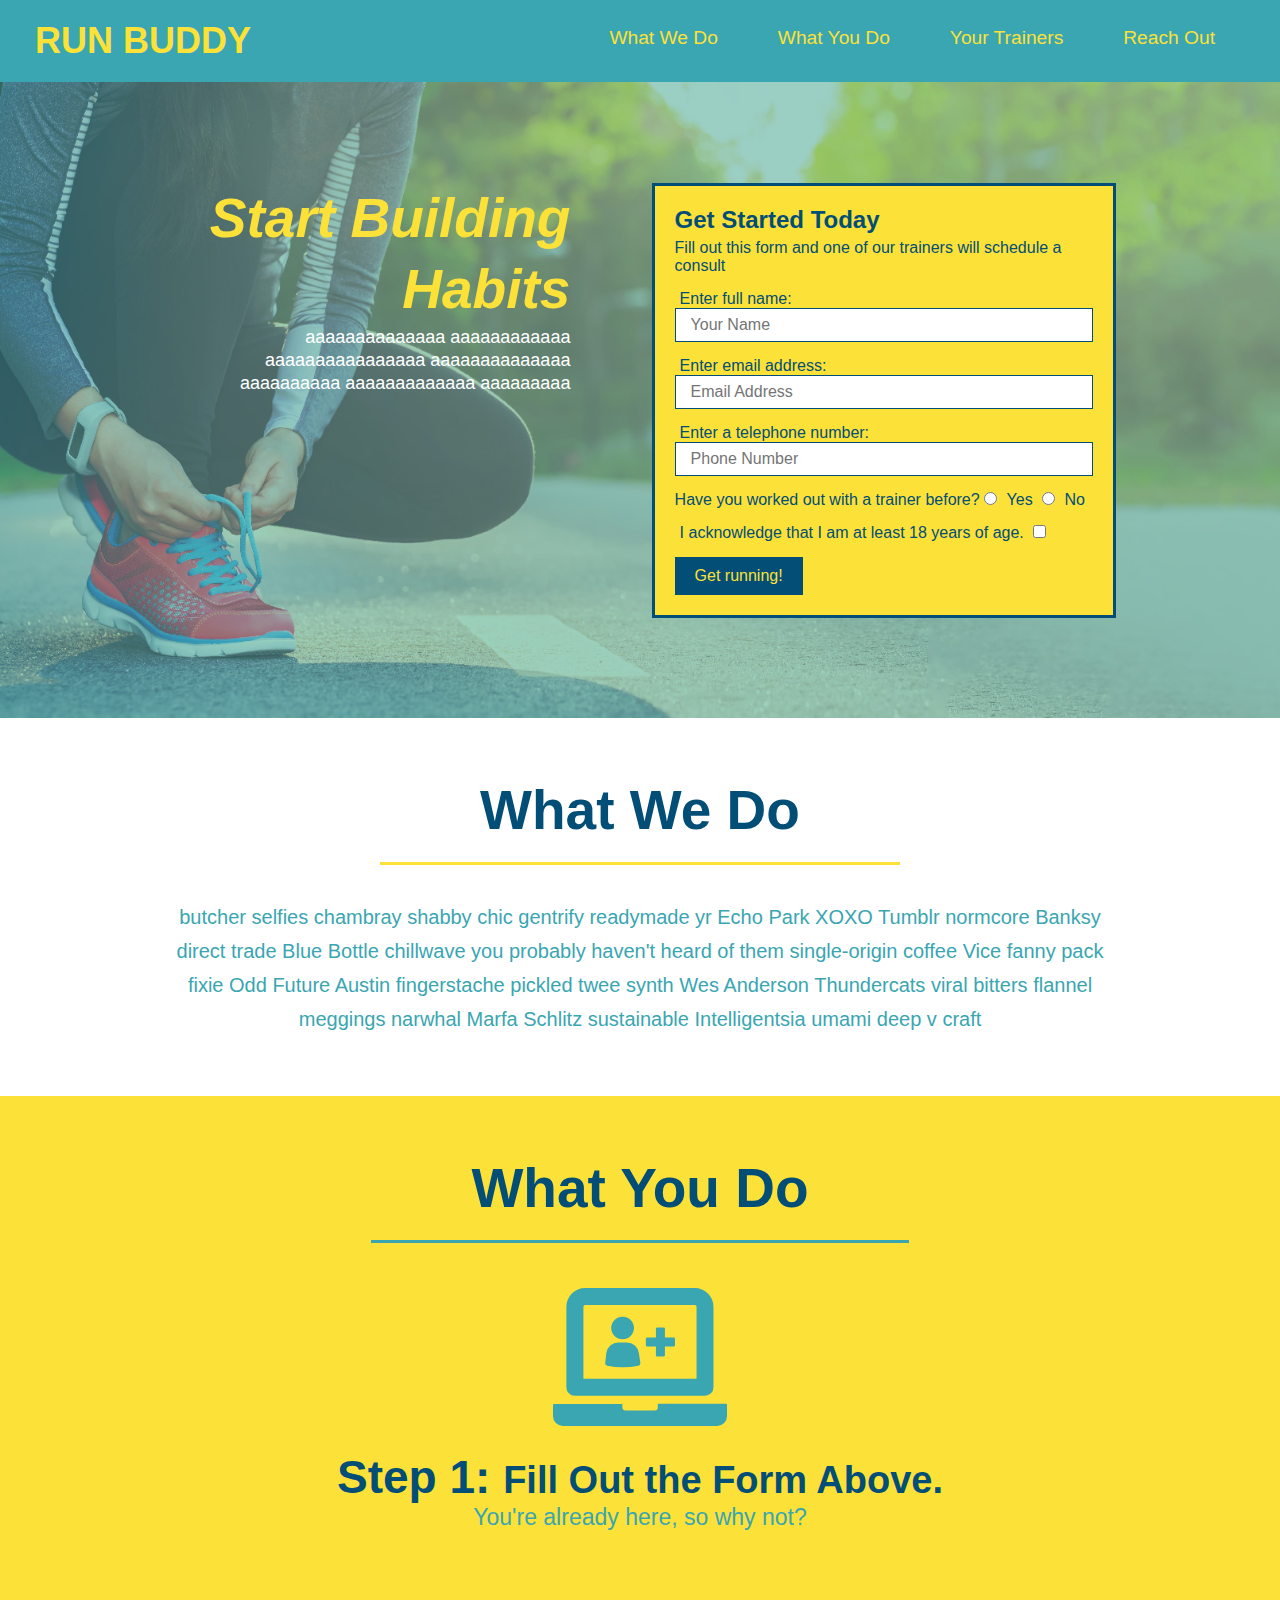
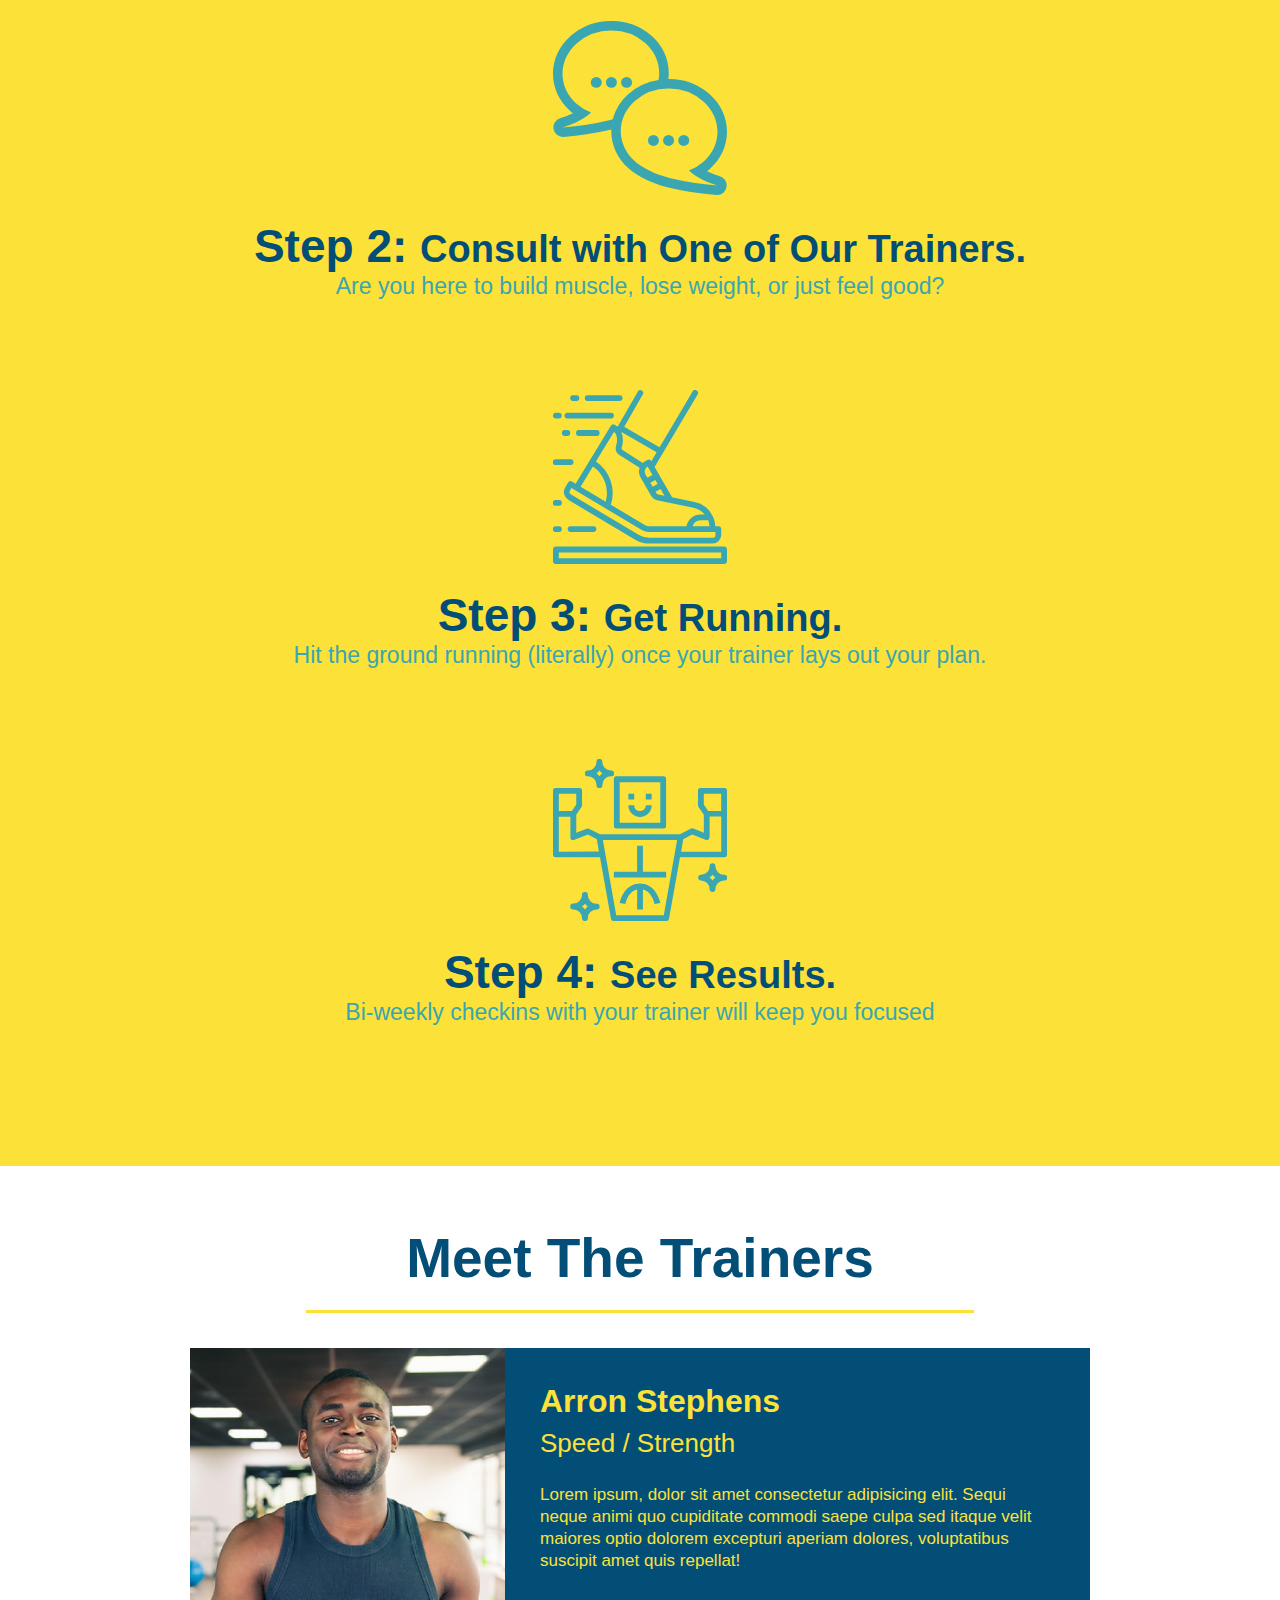
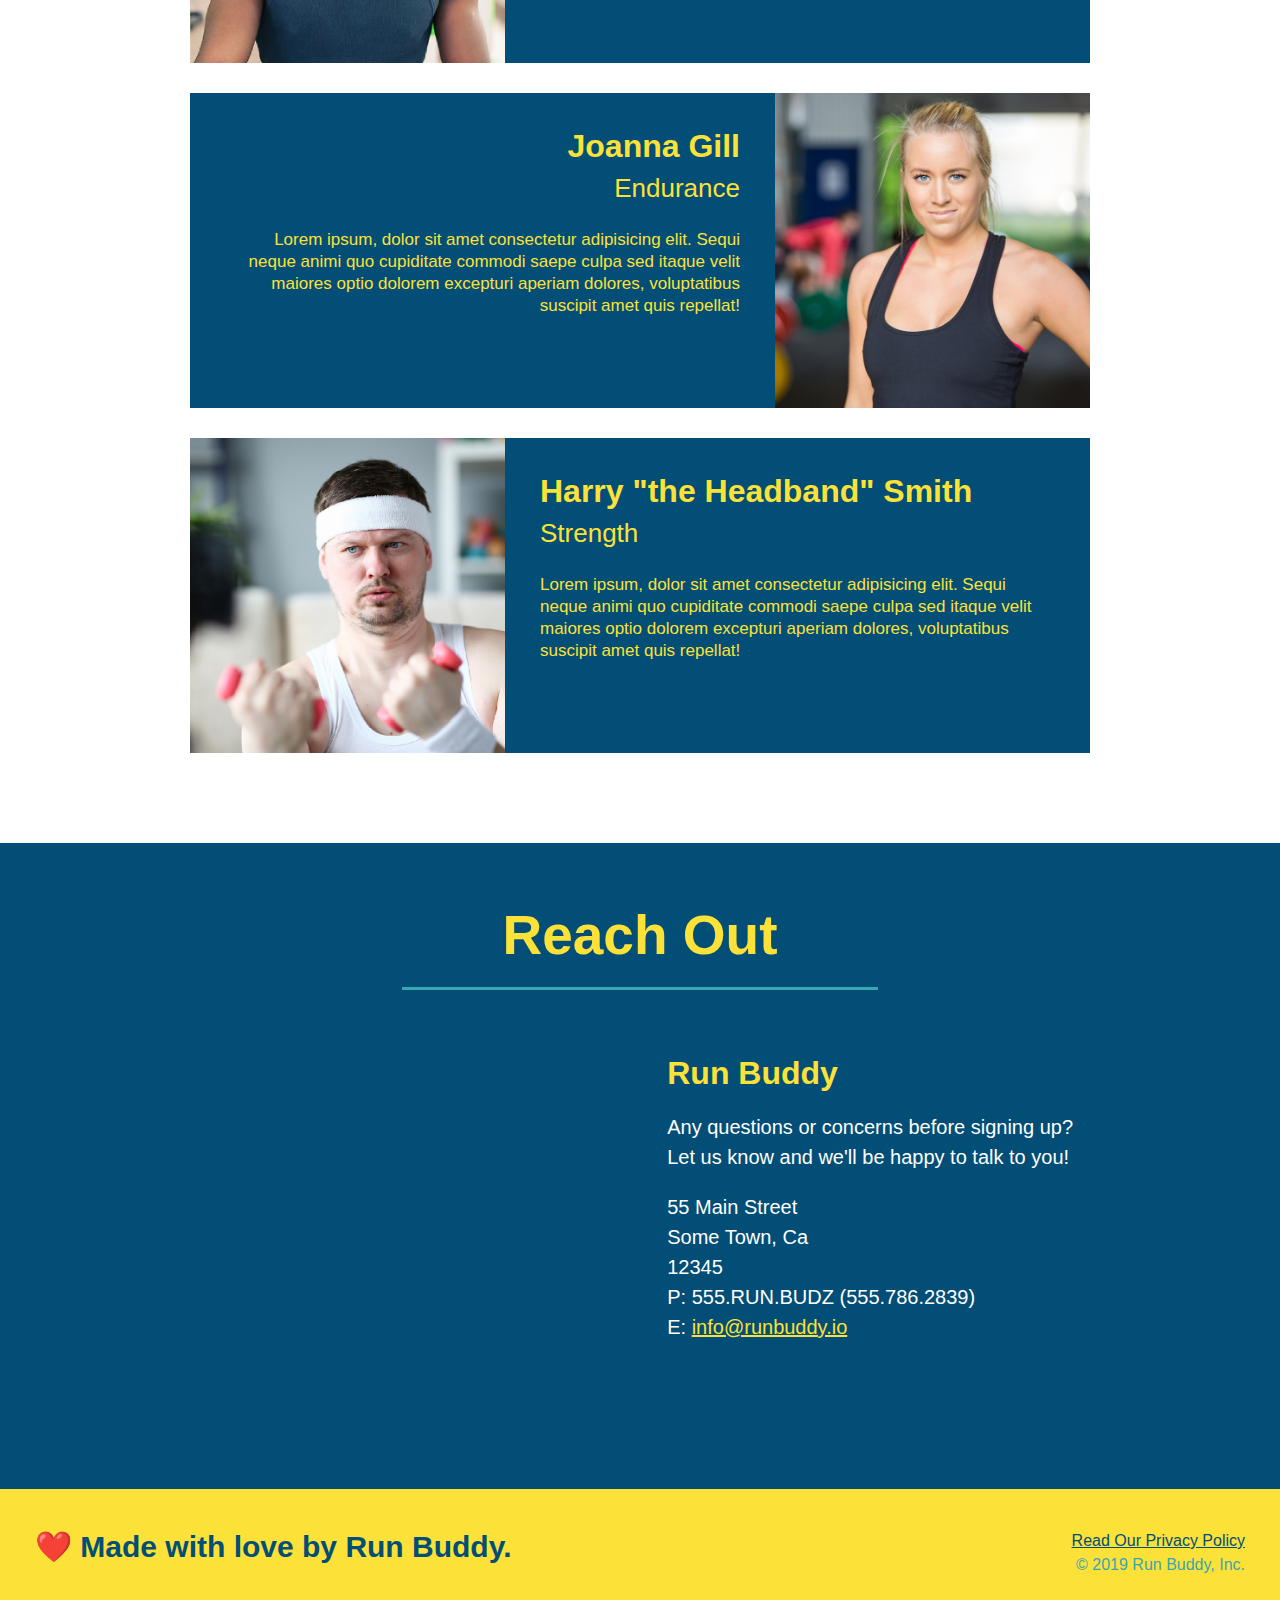
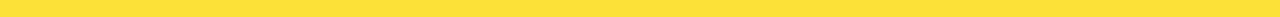
==== commit af689005: "hero section done" ====
--- a/index.html
+++ b/index.html
@@ -35,6 +35,13 @@
 
     <!-- hero/jumbotron -->
     <section class="hero">
+      <div class="hero-cta">
+        <h2>Start Building Habits</h2>
+        <p>
+          aaaaaaaaaaaaaa aaaaaaaaaaaa aaaaaaaaaaaaaaaa aaaaaaaaaaaaaa aaaaaaaaaa
+          aaaaaaaaaaaaa aaaaaaaaa
+        </p>
+      </div>
       <div class="hero-form">
         <h3>Get Started Today</h3>
         <p>
--- a/assets/css/style.css
+++ b/assets/css/style.css
@@ -14,6 +14,9 @@
 header {
   padding: 20px 35px;
   background-color: #39a6b2;
+  display: flex;
+  justify-content: space-between;
+  flex-wrap: wrap;
 }
 
 header h1 {
@@ -21,7 +24,7 @@
   font-size: 36px;
   color: #fce138;
   margin: 0;
-  display: inline;
+  /* display: inline; */
 }
 header a {
   text-decoration: none;
@@ -29,35 +32,42 @@
 }
 
 header nav {
-  float: right;
+  /* float: right; */
   margin: 7px 0;
 }
 
-header nav ul li {
-  display: inline;
+header nav ul {
+  /* display: inline; */
+  display: flex;
+  flex-wrap: wrap;
+  justify-content: space-between;
+  align-items: center;
+  list-style: none;
 }
 
 header nav ul li a {
   margin: 0 30px;
   font-weight: lighter;
-  font-size: 22px;
+  font-size: 1.5vw;
 }
 
 footer {
   background: #fce138;
   width: 100%;
   padding: 40px 35px;
+  display: flex;
+  justify-content: space-between;
+
+  flex-wrap: wrap;
 }
 
 footer h2 {
-  display: inline;
   color: #024e76;
   font-size: 30px;
   margin: 0;
 }
 
 footer div {
-  float: right;
   line-height: 1.5;
   text-align: right;
 }
@@ -73,22 +83,33 @@
 /* Hero Style Start */
 .hero {
   background-image: url("../images/hero-bg.jpg");
-  height: 600px;
   background-size: cover;
   background-position: center;
-  position: relative;
-}
-/* Hero Style End */
+  display: flex;
+  justify-content: center;
+  flex-wrap: wrap;
+}
+.hero-cta {
+  width: 35%;
+  text-align: right;
+  margin: 3.5%;
+  color: #fff;
+  font-size: 18px;
+  line-height: 1.3;
+}
+.hero-cta h2 {
+  font-style: italic;
+  font-size: 55px;
+  color: #fce138;
+}
 
 .hero-form {
+  width: 40%;
+  margin: 3.5%;
   border: 3px solid #024e76;
   background-color: #fce138;
   padding: 20px;
-  width: 500px;
-  color: #024e76;
-  position: absolute;
-  bottom: 120px;
-  right: 140px;
+  color: #024e76;
 }
 
 .hero-form h3 {
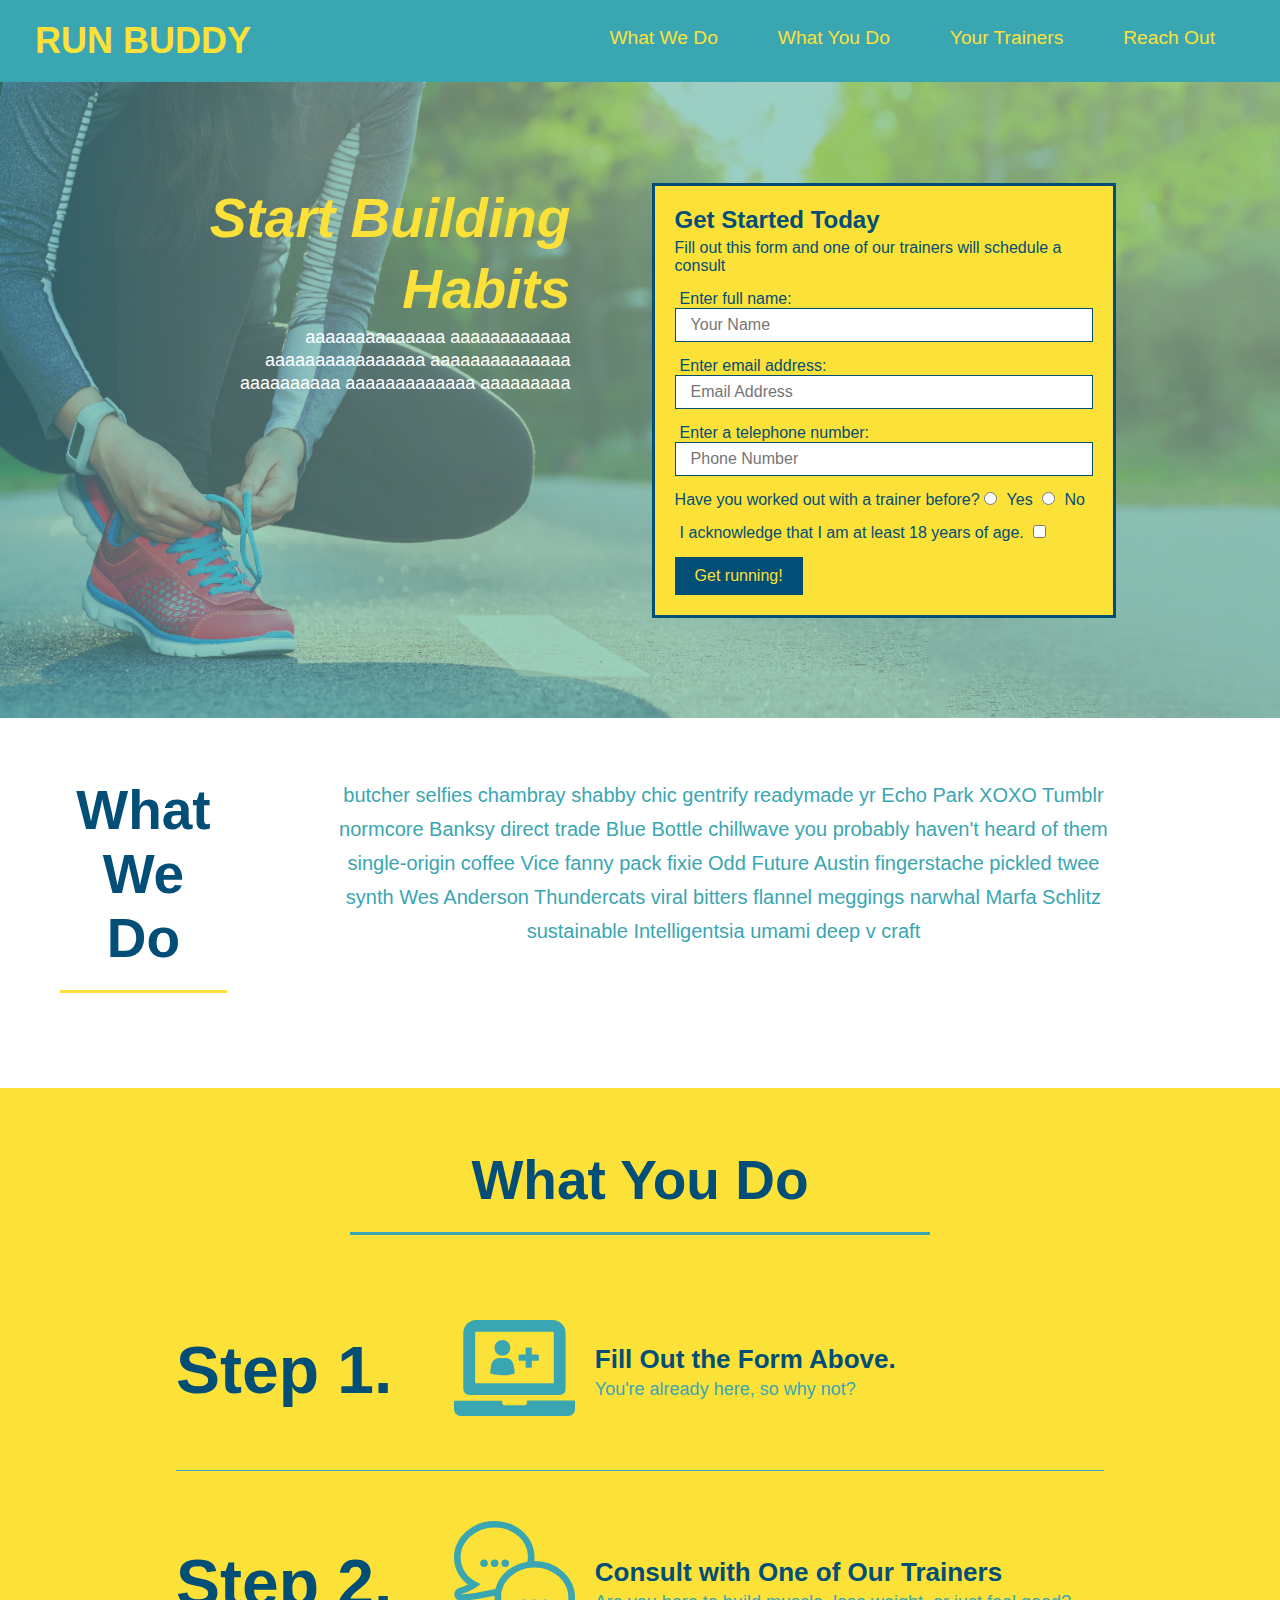
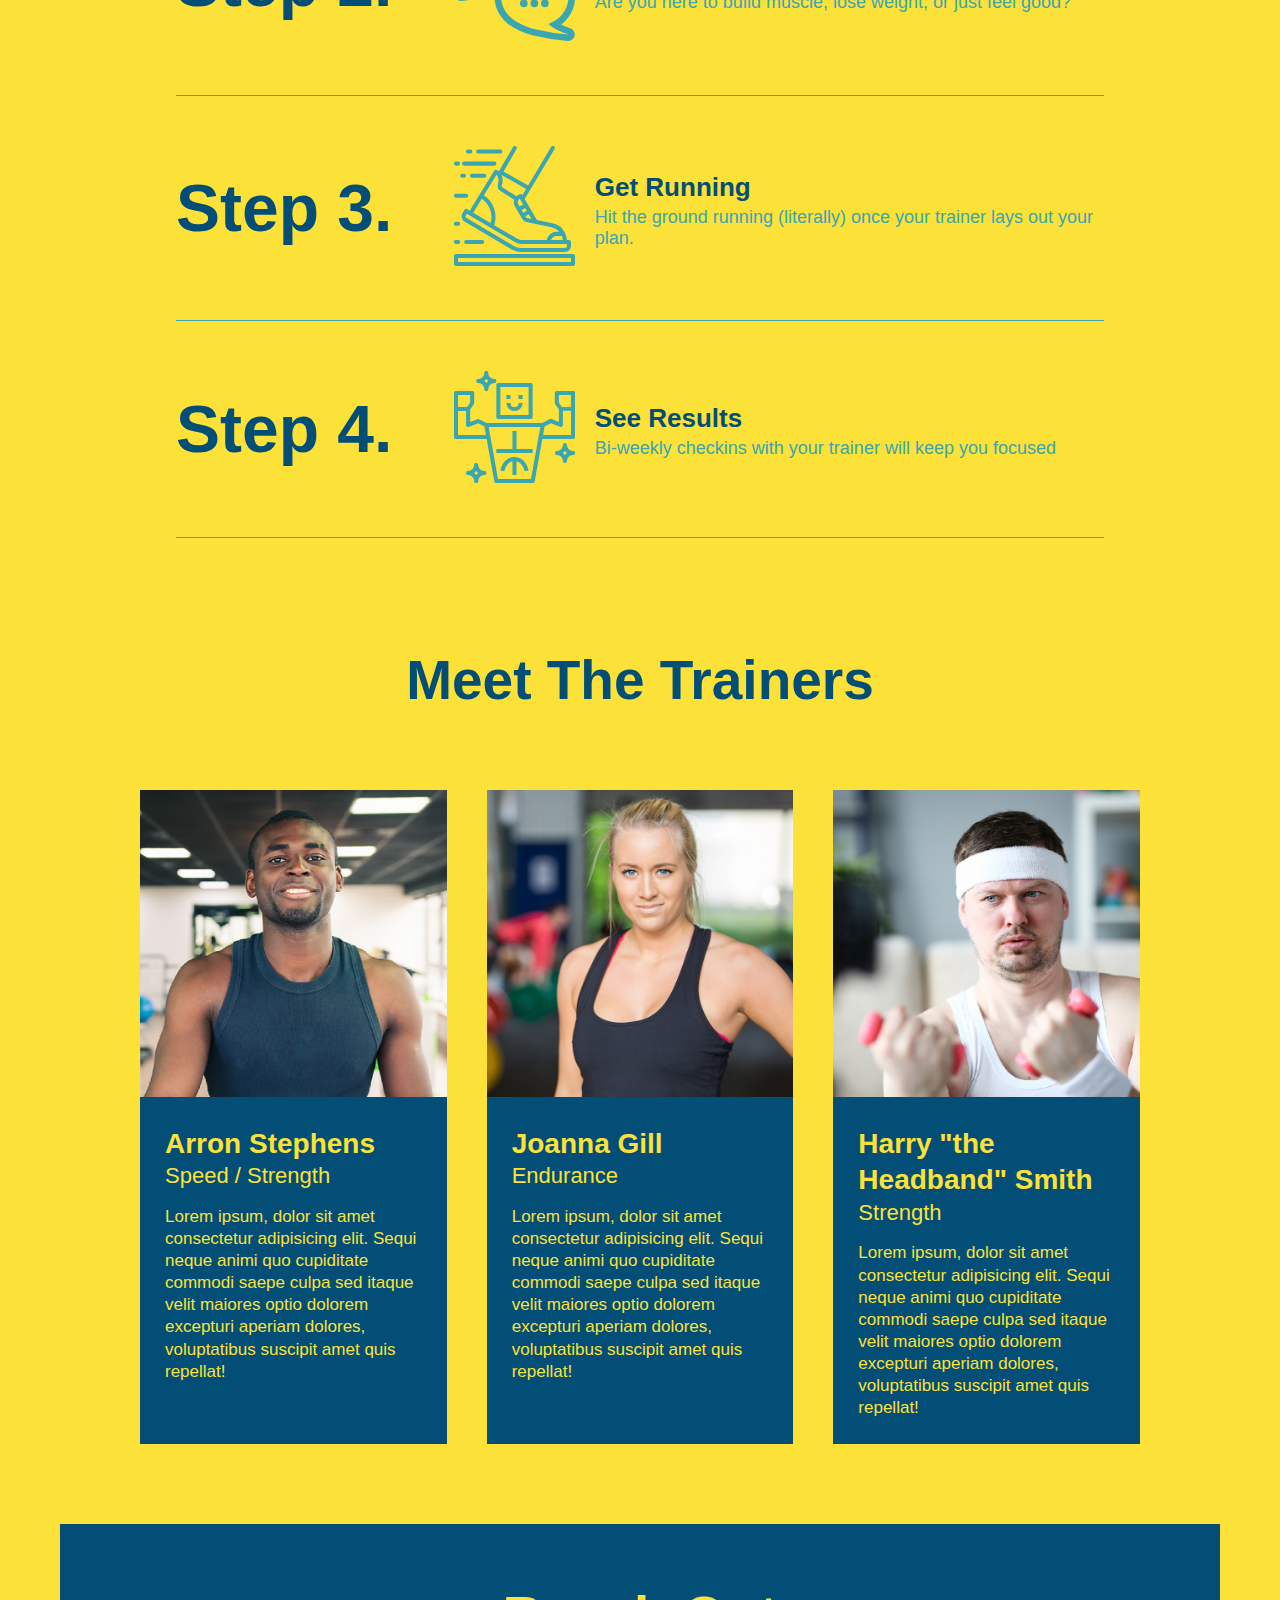
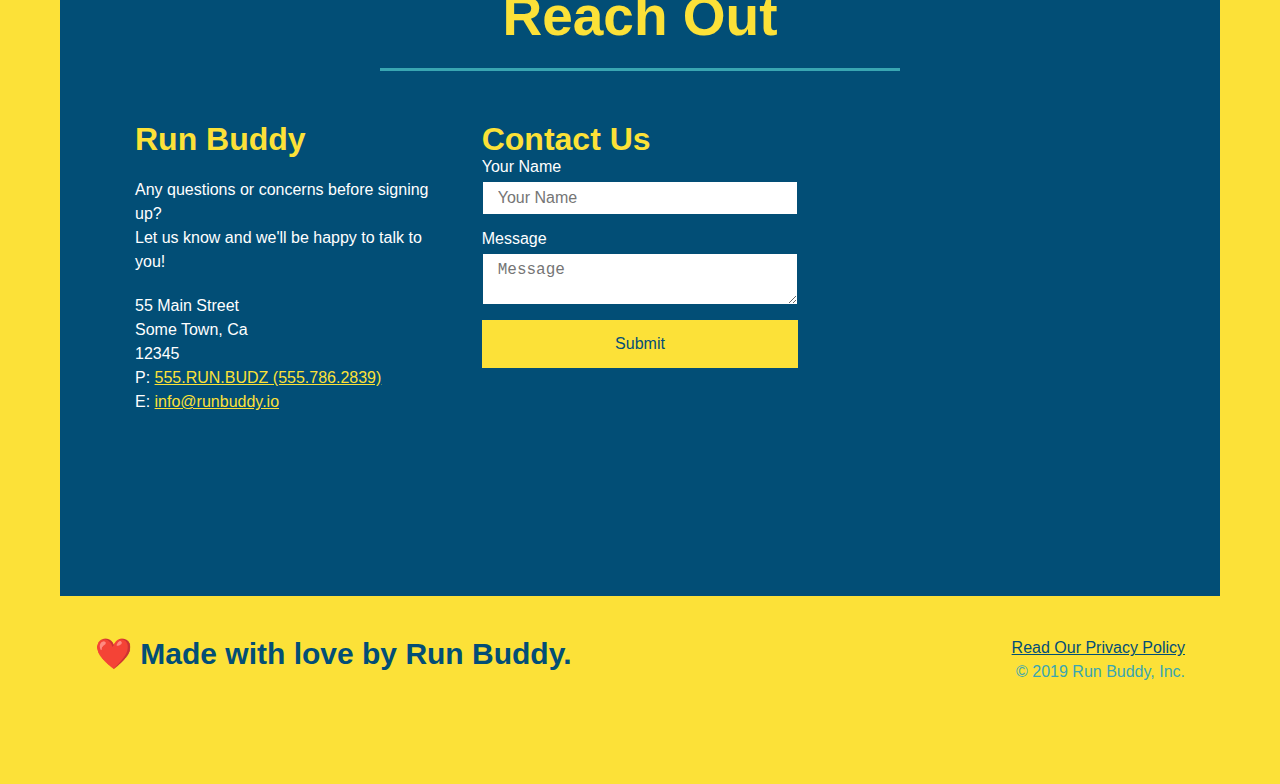
==== commit 25d0bbd4: "new flex feature complete" ====
--- a/index.html
+++ b/index.html
@@ -92,117 +92,147 @@
 
     <!-- "what we do" section -->
     <section id="what-we-do" class="intro">
-      <h2 class="section-title primary-border">What We Do</h2>
-      <p>
-        butcher selfies chambray shabby chic gentrify readymade yr Echo Park
-        XOXO Tumblr normcore Banksy direct trade Blue Bottle chillwave you
-        probably haven't heard of them single-origin coffee Vice fanny pack
-        fixie Odd Future Austin fingerstache pickled twee synth Wes Anderson
-        Thundercats viral bitters flannel meggings narwhal Marfa Schlitz
-        sustainable Intelligentsia umami deep v craft
-      </p>
+      <div class="flex-row">
+        <h2 class="section-title primary-border">What We Do</h2>
+        <div class="flex-row">
+          <p>
+            butcher selfies chambray shabby chic gentrify readymade yr Echo Park
+            XOXO Tumblr normcore Banksy direct trade Blue Bottle chillwave you
+            probably haven't heard of them single-origin coffee Vice fanny pack
+            fixie Odd Future Austin fingerstache pickled twee synth Wes Anderson
+            Thundercats viral bitters flannel meggings narwhal Marfa Schlitz
+            sustainable Intelligentsia umami deep v craft
+          </p>
+        </div>
+      </div>
     </section>
 
     <!-- "what you do" section -->
     <section id="what-you-do" class="steps">
-      <h2 class="section-title secondary-border">What You Do</h2>
-
-      <div>
-        <img src="./assets/images/step-1.svg" alt="" />
-        <h3>Step 1: <span>Fill Out the Form Above.</span></h3>
-        <p>You're already here, so why not?</p>
-      </div>
-
-      <div>
-        <img src="./assets/images/step-2.svg" alt="" />
-        <h3>Step 2: <span>Consult with One of Our Trainers.</span></h3>
-        <p>Are you here to build muscle, lose weight, or just feel good?</p>
-      </div>
-
-      <div>
-        <img src="./assets/images/step-3.svg" alt="" />
-        <h3>Step 3: <span>Get Running.</span></h3>
-        <p>
-          Hit the ground running (literally) once your trainer lays out your
-          plan.
-        </p>
-      </div>
-
-      <div>
-        <img src="./assets/images/step-4.svg" alt="" />
-        <h3>Step 4: <span>See Results.</span></h3>
-        <p>Bi-weekly checkins with your trainer will keep you focused</p>
-      </div>
-    </section>
+      <div class="flex-row">
+        <h2 class="section-title secondary-border">What You Do</h2>
+      </div>
+      <div class="step">
+        <h3>Step 1.</h3>
+        <div class="step-info">
+          <div class="step-img">
+            <img src="./assets/images/step-1.svg" alt="" />
+          </div>
+          <div class="step-text">
+            <h4>Fill Out the Form Above.</h4>
+            <p>You're already here, so why not?</p>
+          </div>
+        </div>
+      </div>
+
+      <div class="step">
+        <h3>Step 2.</h3>
+        <div class="step-info">
+          <div class="step-img">
+            <img src="./assets/images/step-2.svg" alt="" />
+          </div>
+          <div class="step-text">
+            <h4>Consult with One of Our Trainers</h4>
+            <p>Are you here to build muscle, lose weight, or just feel good?</p>
+          </div>
+        </div>
+      </div>
+
+      <div class="step">
+        <h3>Step 3.</h3>
+        <div class="step-info">
+          <div class="step-img">
+            <img src="./assets/images/step-3.svg" alt="" />
+          </div>
+          <div class="step-text">
+            <h4>Get Running</h4>
+            <p>Hit the ground running (literally) once your trainer lays out your
+              plan.</p>
+          </div>
+        </div>
+      </div>
+
+      <div class="step">
+        <h3>Step 4.</h3>
+        <div class="step-info">
+          <div class="step-img">
+            <img src="./assets/images/step-4.svg" alt="" />
+          </div>
+          <div class="step-text">
+            <h4>See Results</h4>
+            <p>Bi-weekly checkins with your trainer will keep you focused</p>
+          </div>
+        </div>
+      </div>
 
     <!-- "meet the trainers" section -->
-    <section id="your-trainers" class="trainers">
-      <h2 class="section-title primary-border">Meet The Trainers</h2>
-      <article class="trainer">
-        <img
-          src="./assets/images/trainer-1.jpg"
-          alt="Arron Stephens in his workout clothes, ready to pump iron"
-        />
-        <div class="trainer-bio text-left">
-          <h3>Arron Stephens</h3>
-          <h4>Speed / Strength</h4>
-          <p>
-            Lorem ipsum, dolor sit amet consectetur adipisicing elit. Sequi
-            neque animi quo cupiditate commodi saepe culpa sed itaque velit
-            maiores optio dolorem excepturi aperiam dolores, voluptatibus
-            suscipit amet quis repellat!
-          </p>
-        </div>
-      </article>
-
-      <!-- second trainer bio -->
-      <article class="trainer">
-        <div class="trainer-bio text-right">
-          <h3>Joanna Gill</h3>
-          <h4>Endurance</h4>
-          <p>
-            Lorem ipsum, dolor sit amet consectetur adipisicing elit. Sequi
-            neque animi quo cupiditate commodi saepe culpa sed itaque velit
-            maiores optio dolorem excepturi aperiam dolores, voluptatibus
-            suscipit amet quis repellat!
-          </p>
-        </div>
-        <img
+    <section id="your-trainers">
+      <div class="flex-row">
+        <h2 class="section-title primary-border">Meet The Trainers</h2>
+      </div>
+      <div class="trainers">
+        <article class="trainer">
+          <img
+            src="./assets/images/trainer-1.jpg"
+            alt="Arron Stephens in his workout clothes, ready to pump iron"
+          />
+          <div class="trainer-bio">
+            <h3 class="trainer-name">Arron Stephens</h3>
+            <h4 class="trainer-role">Speed / Strength</h4>
+            <p>
+              Lorem ipsum, dolor sit amet consectetur adipisicing elit. Sequi
+              neque animi quo cupiditate commodi saepe culpa sed itaque velit
+              maiores optio dolorem excepturi aperiam dolores, voluptatibus
+              suscipit amet quis repellat!
+            </p>
+          </div>
+        </article>
+
+        <!-- second trainer bio -->
+        <article class="trainer">
+          <img
           src="./assets/images/trainer-2.jpg"
           alt="Joanna Gill cooling off after a workout"
         />
-      </article>
-
-      <!-- third trainer bio -->
-      <article class="trainer">
-        <img
-          src="./assets/images/trainer-3.jpg"
-          alt="Harry Smith wearing a headband and lifting comically small pink weights"
-        />
-        <div class="trainer-bio text-left">
-          <h3>Harry "the Headband" Smith</h3>
-          <h4>Strength</h4>
-          <p>
-            Lorem ipsum, dolor sit amet consectetur adipisicing elit. Sequi
-            neque animi quo cupiditate commodi saepe culpa sed itaque velit
-            maiores optio dolorem excepturi aperiam dolores, voluptatibus
-            suscipit amet quis repellat!
-          </p>
-        </div>
-      </article>
+          <div class="trainer-bio">
+            <h3 class="trainer-name">Joanna Gill</h3>
+            <h4 class="trainer-role">Endurance</h4>
+            <p>
+              Lorem ipsum, dolor sit amet consectetur adipisicing elit. Sequi
+              neque animi quo cupiditate commodi saepe culpa sed itaque velit
+              maiores optio dolorem excepturi aperiam dolores, voluptatibus
+              suscipit amet quis repellat!
+            </p>
+          </div>
+      
+        </article>
+
+        <!-- third trainer bio -->
+        <article class="trainer">
+          <img
+            src="./assets/images/trainer-3.jpg"
+            alt="Harry Smith wearing a headband and lifting comically small pink weights"
+          />
+          <div class="trainer-bio">
+            <h3 class="trainer-name">Harry "the Headband" Smith</h3>
+            <h4 class="trainer-role">Strength</h4>
+            <p>
+              Lorem ipsum, dolor sit amet consectetur adipisicing elit. Sequi
+              neque animi quo cupiditate commodi saepe culpa sed itaque velit
+              maiores optio dolorem excepturi aperiam dolores, voluptatibus
+              suscipit amet quis repellat!
+            </p>
+          </div>
+        </article>
+      </div>
     </section>
 
     <!-- "reach out" section -->
     <section id="reach-out" class="contact">
-      <h2 class="section-title secondary-border">Reach Out</h2>
+      <div class="flex-row">
+        <h2 class="section-title secondary-border">Reach Out</h2>
+      </div>
       <div class="contact-info">
-        <iframe
-          src="https://www.google.com/maps/embed?pb=!1m18!1m12!1m3!1d3147.1079747227936!2d-120.42364418397035!3d37.92790791110593!2m3!1f0!2f0!3f0!3m2!1i1024!2i768!4f13.1!3m3!1m2!1s0x8090c49129b6ac57%3A0xb56c7eb95a2cd8bd!2sMain%20St%2C%20California%2095327!5e0!3m2!1sen!2sus!4v1616426329495!5m2!1sen!2sus"
-          style="border: 0"
-          allowfullscreen=""
-          loading="lazy"
-        >
-        </iframe>
         <div>
           <h3>Run Buddy</h3>
           <p>
@@ -210,14 +240,34 @@
             <br />
             Let us know and we'll be happy to talk to you!
           </p>
+      
           <address>
             55 Main Street <br />
             Some Town, Ca <br />
-            12345<br />
-            P: 555.RUN.BUDZ (555.786.2839)<br />
-            E: <a href="mailto:info@runbuddy.io">info@runbuddy.io</a>
+            12345 <br />
+            P: <a href="tel:555.786.2839">555.RUN.BUDZ (555.786.2839)</a><br />
+            E: <a href="mailto://info@runbuddy.io">info@runbuddy.io</a>
           </address>
-        </div>
+      
+        </div>
+      
+        <div class="contact-form">
+          <h3>Contact Us</h3>
+          <form>
+            <label for="contact-name">Your Name</label>
+            <input type="text" id="contact-name" placeholder="Your Name" />
+      
+            <label for="contact-message">Message</label>
+            <textarea id="contact-message" placeholder="Message"></textarea>
+      
+            <button type="submit">Submit</button>
+          </form>
+        </div>
+      
+        <iframe
+          src="https://www.google.com/maps/embed?pb=!1m14!1m12!1m3!1d12182.30520634488!2d-74.0652613!3d40.2407219!2m3!1f0!2f0!3f0!3m2!1i1024!2i768!4f13.1!5e0!3m2!1sen!2sus!4v1561060983193!5m2!1sen!2sus"
+          frameborder="0" style="border:0" allowfullscreen></iframe>
+      
       </div>
     </section>
 
--- a/assets/css/style.css
+++ b/assets/css/style.css
@@ -142,54 +142,67 @@
   font-size: 16px;
 }
 
-.intro {
-  text-align: center;
-}
-
 .intro p {
   line-height: 1.7;
   color: #39a6b2;
   width: 80%;
   font-size: 20px;
   margin: 0 auto;
+  text-align: center;
 }
 
 .steps {
-  text-align: center;
   background: #fce138;
 }
-
-.steps div {
-  margin-bottom: 80px;
-}
-
-.steps img {
-  width: 15%;
-  margin: 10px 0;
-}
-
-.steps h3 {
-  color: #024e76;
-  font-size: 46px;
-  margin-top: 10px;
-}
-
-.steps p {
+.step {
+  margin: 50px auto;
+  padding-bottom: 50px;
+  width: 80%;
+  border-bottom: 1px solid #39a6b2;
+  display: flex;
+  flex-wrap: wrap;
+  align-items: center;
+  justify-content: space-between;
+}
+.step h3 {
+  color: #024e76;
+  font-size: 66px;
+  flex: 1 30%;
+}
+.step-info {
+  flex: 2 70%;
+  display: flex;
+  flex-wrap: wrap;
+  align-items: center;
+}
+.step-img {
+  flex: 1 12%;
+  margin-right: 20px;
+}
+.step-img img {
+  max-width: 100%;
+}
+.step-text {
+  flex: 12;
+}
+.step-text h4 {
+  font-size: 26px;
+  line-height: 1.5;
+  color: #024e76;
+}
+.step-text p {
   color: #39a6b2;
-  font-size: 23px;
-}
-
-.steps span {
-  font-size: 38px;
+  font-size: 18px;
 }
 
 .section-title {
   font-size: 55px;
   color: #024e76;
-  margin-bottom: 35px;
-  padding: 0 100px 20px 100px;
-  display: inline-block;
   border-bottom: 3px solid;
+  padding-bottom: 20px;
+  text-align: center;
+  margin: 0 auto 35px auto;
+  width: 50%;
 }
 
 .primary-border {
@@ -201,42 +214,41 @@
 }
 
 .trainers {
-  text-align: center;
+  width: 100%;
+  margin: 0 auto;
+  display: flex;
+  flex-wrap: wrap;
+  justify-content: space-around;
 }
 
 .trainer {
-  width: 900px;
-  margin: 0 auto 30px auto;
+  margin: 20px;
   background: #024e76;
   color: #fce138;
-  overflow: auto;
+  flex: 1;
 }
 
 .trainer img {
-  width: 35%;
-  float: left;
+  width: 100%;
 }
 
 .trainer-bio {
-  padding: 35px;
-  float: left;
-  width: 65%;
+  padding: 25px;
+  line-height: 1.3;
 }
 
 .trainer-bio h3 {
-  font-size: 32px;
-  margin-bottom: 8px;
+  font-size: 28px;
 }
 
 .trainer-bio h4 {
   font-weight: lighter;
-  font-size: 26px;
-  margin-bottom: 25px;
+  font-size: 22px;
+  margin-bottom: 15px;
 }
 
 .trainer-bio p {
   font-size: 17px;
-  line-height: 1.3;
 }
 
 .text-left {
@@ -249,25 +261,27 @@
 
 /* REACH OUT STYLES START */
 .contact {
-  text-align: center;
   background: #024e76;
 }
 
+.contact-info {
+  display: flex;
+  justify-content: space-between;
+  flex-wrap: wrap;
+}
+.contact-info > * {
+  flex: 1;
+  margin: 15px;
+}
 .contact h2 {
   color: #fce138;
 }
 
 .contact-info iframe {
-  width: 400px;
   height: 400px;
 }
 
 .contact-info div {
-  width: 410px;
-  display: inline-block;
-  vertical-align: top;
-  text-align: left;
-  margin: 30px 0 0 60px;
   color: white;
 }
 
@@ -280,12 +294,36 @@
 .contact-info address {
   margin: 20px 0;
   line-height: 1.5;
-  font-size: 20px;
+  font-size: 16px;
   font-style: normal;
 }
+.contact-form input,
+.contact-form textarea {
+  border: 1px solid #024e76;
+  display: block;
+  padding: 7px 15px;
+  font-size: 16px;
+  color: #024e76;
+  width: 100%;
+  margin-bottom: 15px;
+  margin-top: 5px;
+}
+.contact-form button {
+  width: 100%;
+  border: none;
+  background: #fce138;
+  color: #024e76;
+  text-align: center;
+  padding: 15px 0;
+  font-size: 16px;
+}
 
 .contact-info a {
   color: #fce138;
 }
 
+.flex-row {
+  display: flex;
+}
+
 /* REACH OUT STYLES END */
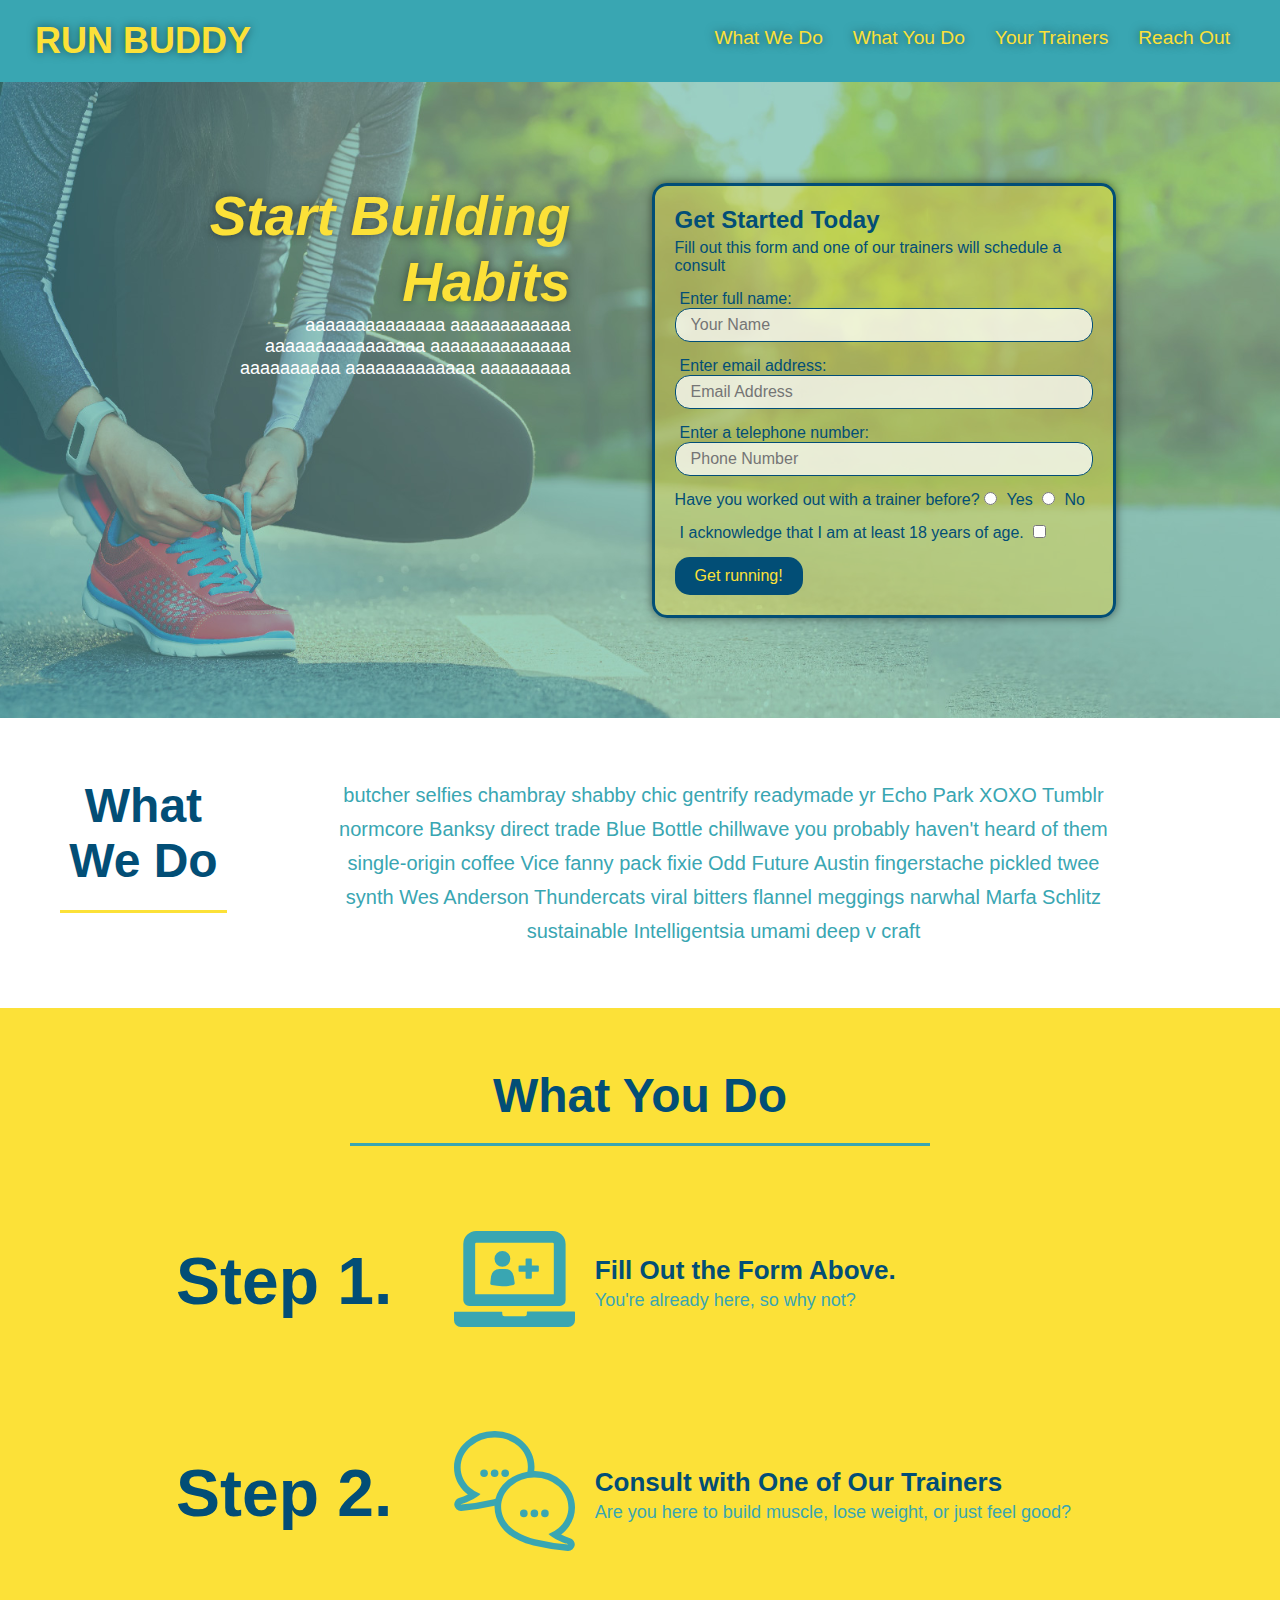
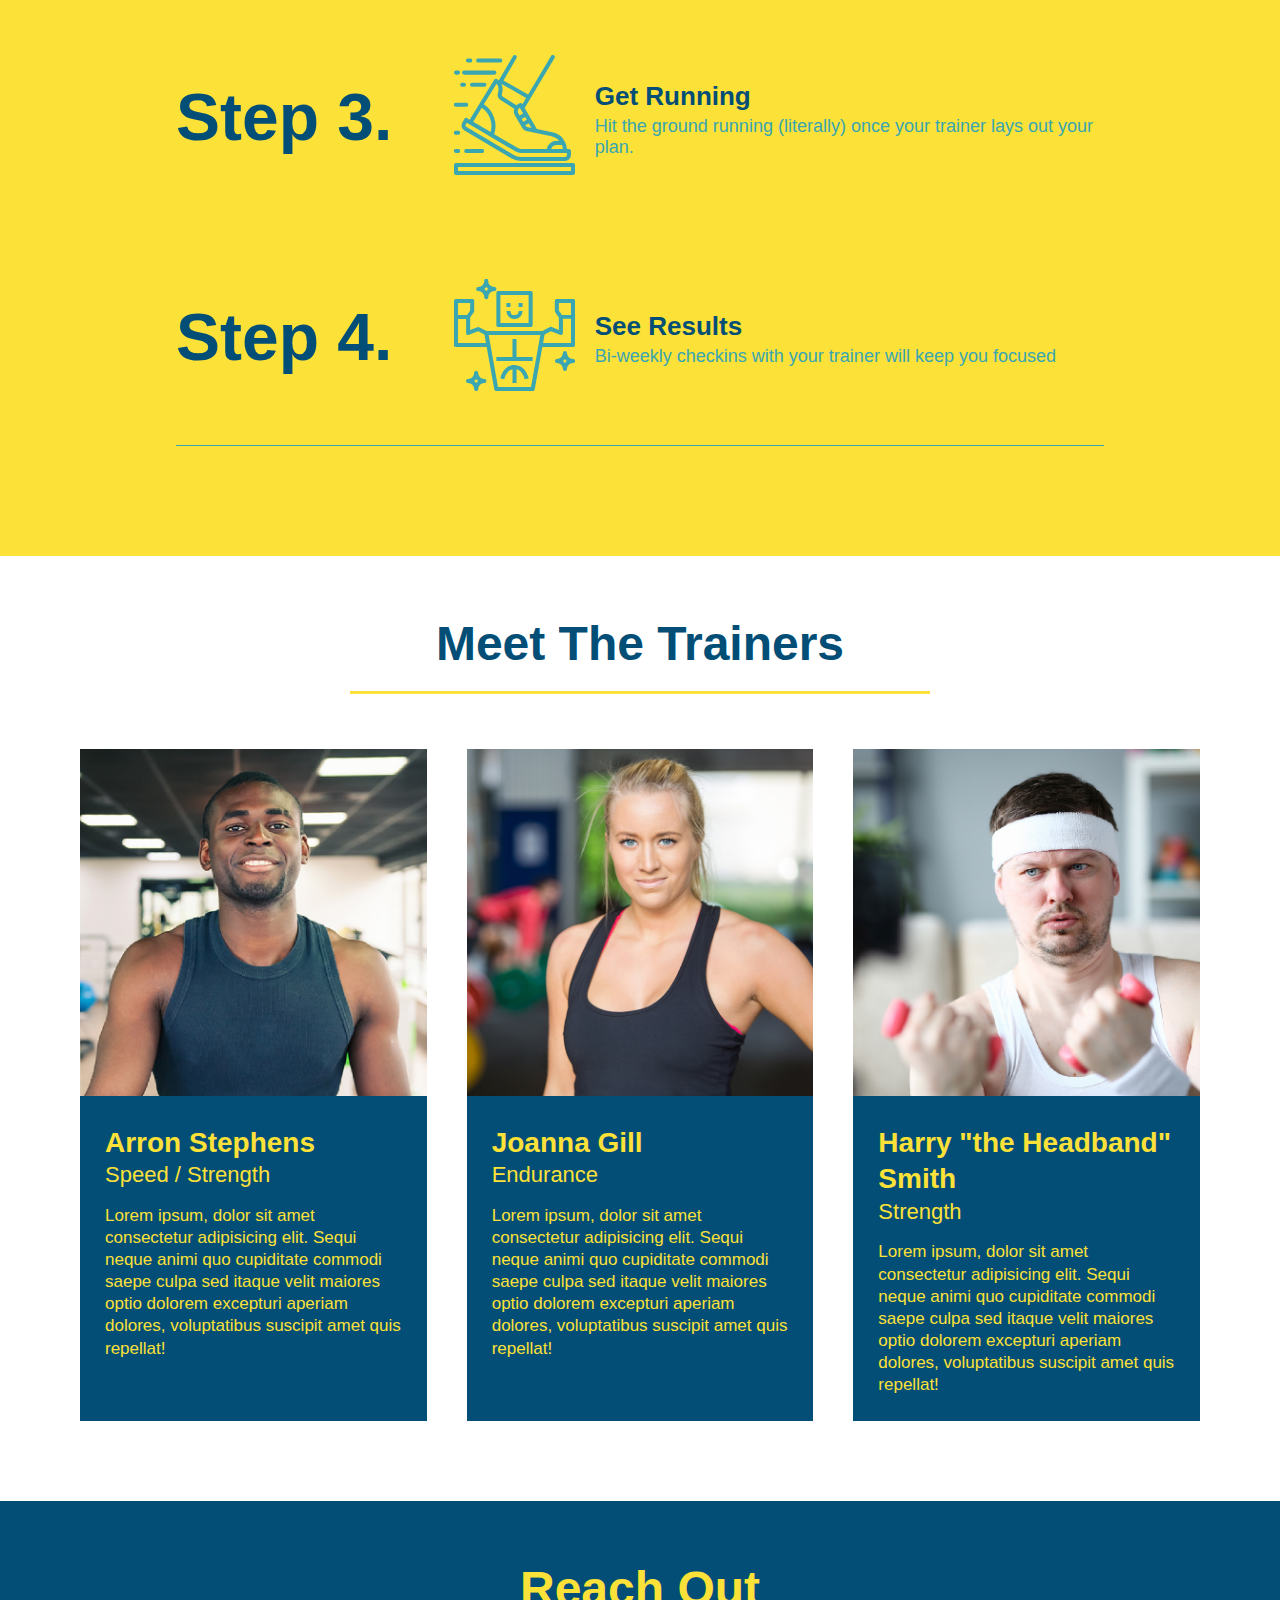
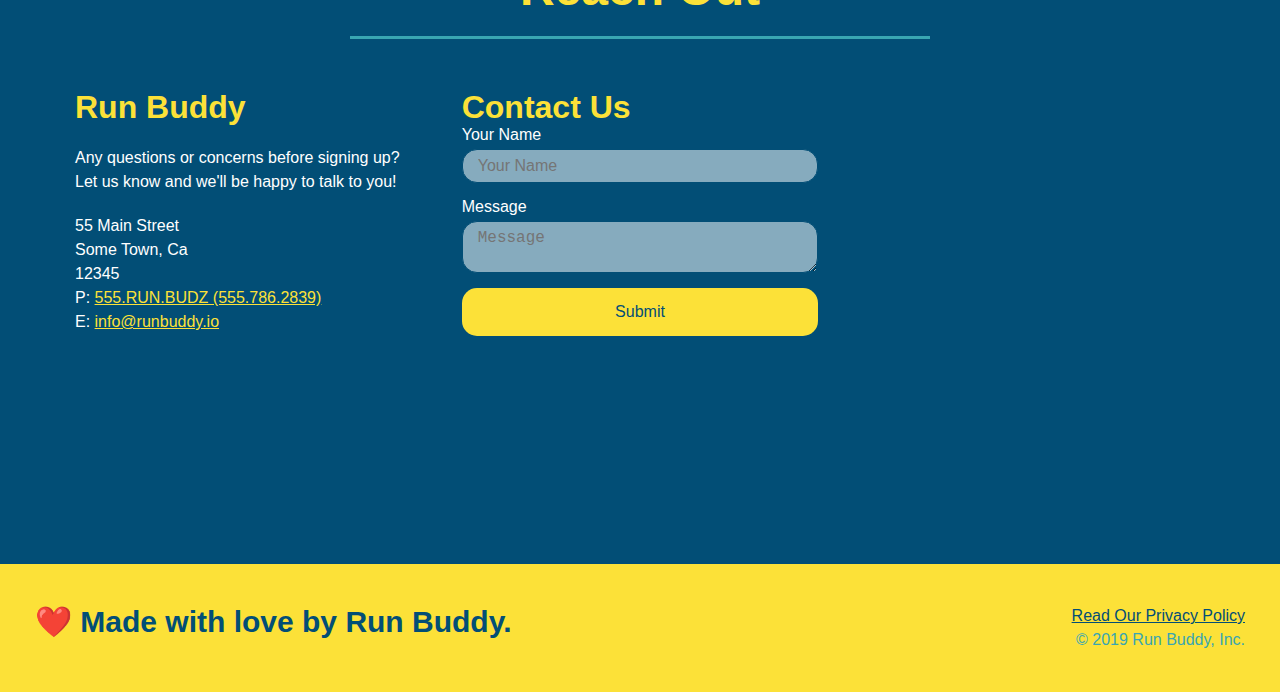
==== commit 098dce11: "added pseudo classes" ====
--- a/index.html
+++ b/index.html
@@ -2,6 +2,7 @@
 <html lang="en">
   <head>
     <meta charset="UTF-8" />
+    <meta name="viewport" content="width=device-width, initial-scale=1.0" />
     <title>Run Buddy</title>
     <link rel="stylesheet" href="./assets/css/style.css" />
   </head>
@@ -146,8 +147,10 @@
           </div>
           <div class="step-text">
             <h4>Get Running</h4>
-            <p>Hit the ground running (literally) once your trainer lays out your
-              plan.</p>
+            <p>
+              Hit the ground running (literally) once your trainer lays out your
+              plan.
+            </p>
           </div>
         </div>
       </div>
@@ -164,6 +167,7 @@
           </div>
         </div>
       </div>
+    </section>
 
     <!-- "meet the trainers" section -->
     <section id="your-trainers">
@@ -191,9 +195,9 @@
         <!-- second trainer bio -->
         <article class="trainer">
           <img
-          src="./assets/images/trainer-2.jpg"
-          alt="Joanna Gill cooling off after a workout"
-        />
+            src="./assets/images/trainer-2.jpg"
+            alt="Joanna Gill cooling off after a workout"
+          />
           <div class="trainer-bio">
             <h3 class="trainer-name">Joanna Gill</h3>
             <h4 class="trainer-role">Endurance</h4>
@@ -204,7 +208,6 @@
               suscipit amet quis repellat!
             </p>
           </div>
-      
         </article>
 
         <!-- third trainer bio -->
@@ -240,7 +243,7 @@
             <br />
             Let us know and we'll be happy to talk to you!
           </p>
-      
+
           <address>
             55 Main Street <br />
             Some Town, Ca <br />
@@ -248,26 +251,27 @@
             P: <a href="tel:555.786.2839">555.RUN.BUDZ (555.786.2839)</a><br />
             E: <a href="mailto://info@runbuddy.io">info@runbuddy.io</a>
           </address>
-      
-        </div>
-      
+        </div>
+
         <div class="contact-form">
           <h3>Contact Us</h3>
           <form>
             <label for="contact-name">Your Name</label>
             <input type="text" id="contact-name" placeholder="Your Name" />
-      
+
             <label for="contact-message">Message</label>
             <textarea id="contact-message" placeholder="Message"></textarea>
-      
+
             <button type="submit">Submit</button>
           </form>
         </div>
-      
+
         <iframe
           src="https://www.google.com/maps/embed?pb=!1m14!1m12!1m3!1d12182.30520634488!2d-74.0652613!3d40.2407219!2m3!1f0!2f0!3f0!3m2!1i1024!2i768!4f13.1!5e0!3m2!1sen!2sus!4v1561060983193!5m2!1sen!2sus"
-          frameborder="0" style="border:0" allowfullscreen></iframe>
-      
+          frameborder="0"
+          style="border: 0"
+          allowfullscreen
+        ></iframe>
       </div>
     </section>
 
--- a/assets/css/style.css
+++ b/assets/css/style.css
@@ -17,6 +17,10 @@
   display: flex;
   justify-content: space-between;
   flex-wrap: wrap;
+  position: -webkit-sticky;
+  position: sticky;
+
+  top: 0;
 }
 
 header h1 {
@@ -24,6 +28,7 @@
   font-size: 36px;
   color: #fce138;
   margin: 0;
+  text-shadow: 0 0 10px rgba(0, 0, 0, 0.5);
   /* display: inline; */
 }
 header a {
@@ -46,9 +51,10 @@
 }
 
 header nav ul li a {
-  margin: 0 30px;
+  padding: 10px 15px;
   font-weight: lighter;
   font-size: 1.5vw;
+  text-shadow: 0 0 10px rgba(0, 0, 0, 0.5);
 }
 
 footer {
@@ -88,6 +94,7 @@
   display: flex;
   justify-content: center;
   flex-wrap: wrap;
+  align-items: flex-start;
 }
 .hero-cta {
   width: 35%;
@@ -95,21 +102,24 @@
   margin: 3.5%;
   color: #fff;
   font-size: 18px;
-  line-height: 1.3;
+  line-height: 1.2;
 }
 .hero-cta h2 {
   font-style: italic;
   font-size: 55px;
   color: #fce138;
+  text-shadow: 0 0 10px rgba(0, 0, 0, 0.5);
 }
 
 .hero-form {
   width: 40%;
   margin: 3.5%;
   border: 3px solid #024e76;
-  background-color: #fce138;
+  border-radius: 15px;
+  background-color: #fce23863;
   padding: 20px;
   color: #024e76;
+  box-shadow: 0 0 10px rgba(0, 0, 0, 0.5);
 }
 
 .hero-form h3 {
@@ -128,8 +138,13 @@
   color: #024e76;
   width: 100%;
   margin-bottom: 15px;
-}
-
+  border-radius: 15px;
+  background-color: rgba(255, 255, 255, 0.75);
+}
+.form-input:focus {
+  background-color: rgba(255, 255, 255, 1);
+  outline: none;
+}
 .hero-form label {
   margin: 0 5px;
 }
@@ -140,6 +155,7 @@
   border: none;
   padding: 10px 20px;
   font-size: 16px;
+  border-radius: 15px;
 }
 
 .intro p {
@@ -158,11 +174,13 @@
   margin: 50px auto;
   padding-bottom: 50px;
   width: 80%;
-  border-bottom: 1px solid #39a6b2;
   display: flex;
   flex-wrap: wrap;
   align-items: center;
   justify-content: space-between;
+}
+.step:last-child {
+  border-bottom: 1px solid #39a6b2;
 }
 .step h3 {
   color: #024e76;
@@ -196,7 +214,7 @@
 }
 
 .section-title {
-  font-size: 55px;
+  font-size: 48px;
   color: #024e76;
   border-bottom: 3px solid;
   padding-bottom: 20px;
@@ -307,6 +325,13 @@
   width: 100%;
   margin-bottom: 15px;
   margin-top: 5px;
+  border-radius: 15px;
+  background-color: rgba(255, 255, 255, 0.527);
+}
+.contact-form input:focus,
+.contact-form textarea:focus {
+  background-color: rgb(255, 255, 255);
+  outline: none;
 }
 .contact-form button {
   width: 100%;
@@ -316,6 +341,7 @@
   text-align: center;
   padding: 15px 0;
   font-size: 16px;
+  border-radius: 15px;
 }
 
 .contact-info a {
@@ -326,4 +352,108 @@
   display: flex;
 }
 
-/* REACH OUT STYLES END */
+@media screen and (max-width: 980px) {
+  header {
+    padding-bottom: 0;
+    justify-content: center;
+  }
+
+  header h1 {
+    width: 100%;
+    text-align: center;
+  }
+
+  header nav ul {
+    margin-top: 20px;
+    width: 100%;
+    justify-content: center;
+  }
+
+  header nav ul li a {
+    font-size: 20px;
+  }
+
+  footer h2,
+  footer div {
+    text-align: center;
+    width: 100%;
+  }
+  .hero-cta,
+  .hero-form {
+    width: 100%;
+  }
+
+  .hero-cta {
+    text-align: center;
+  }
+  .section-title {
+    width: 80%;
+  }
+
+  .trainer {
+    flex: 0 70%;
+  }
+
+  .contact-info iframe {
+    flex: 1 100%;
+  }
+}
+@media screen and (max-width: 768px) {
+  section {
+    padding: 30px 15px;
+  }
+
+  section {
+    padding: 30px 15px;
+  }
+
+  .step h3 {
+    flex: 1 100%;
+    text-align: center;
+  }
+
+  .step-info {
+    flex: 2 100%;
+    text-align: center;
+    justify-content: center;
+  }
+
+  .step-img {
+    flex: 0 32%;
+    margin-right: 0;
+    margin-top: 15px;
+    margin-bottom: 15px;
+  }
+
+  .step-text {
+    flex: 100%;
+  }
+}
+@media screen and (max-width: 575px) {
+  .hero-form button {
+    width: 100%;
+  }
+
+  .section-title {
+    width: 95%;
+  }
+
+  .intro p {
+    width: 100%;
+  }
+
+  .trainer {
+    flex: 0 100%;
+  }
+
+  .contact-info {
+    text-align: center;
+  }
+
+  .contact-info > * {
+    flex: 0 100%;
+  }
+  .contact-form {
+    order: 3;
+  }
+}
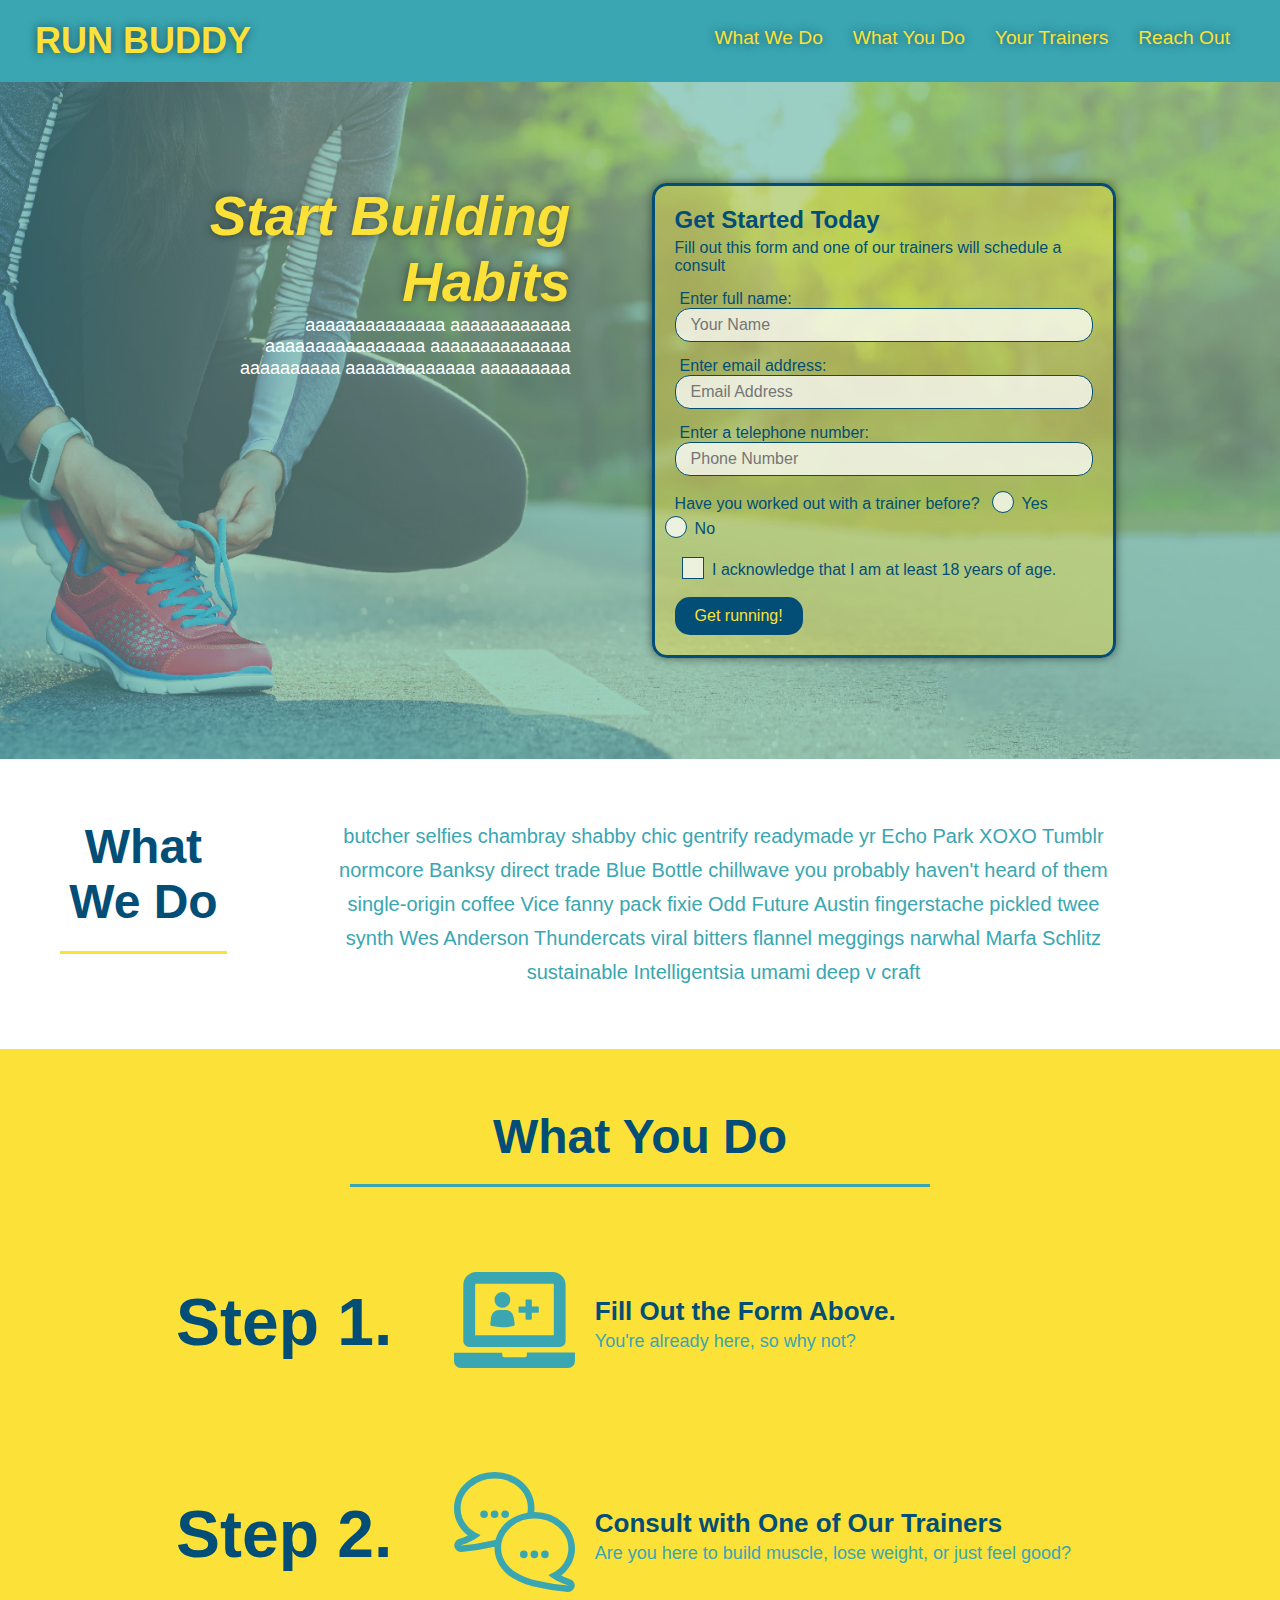
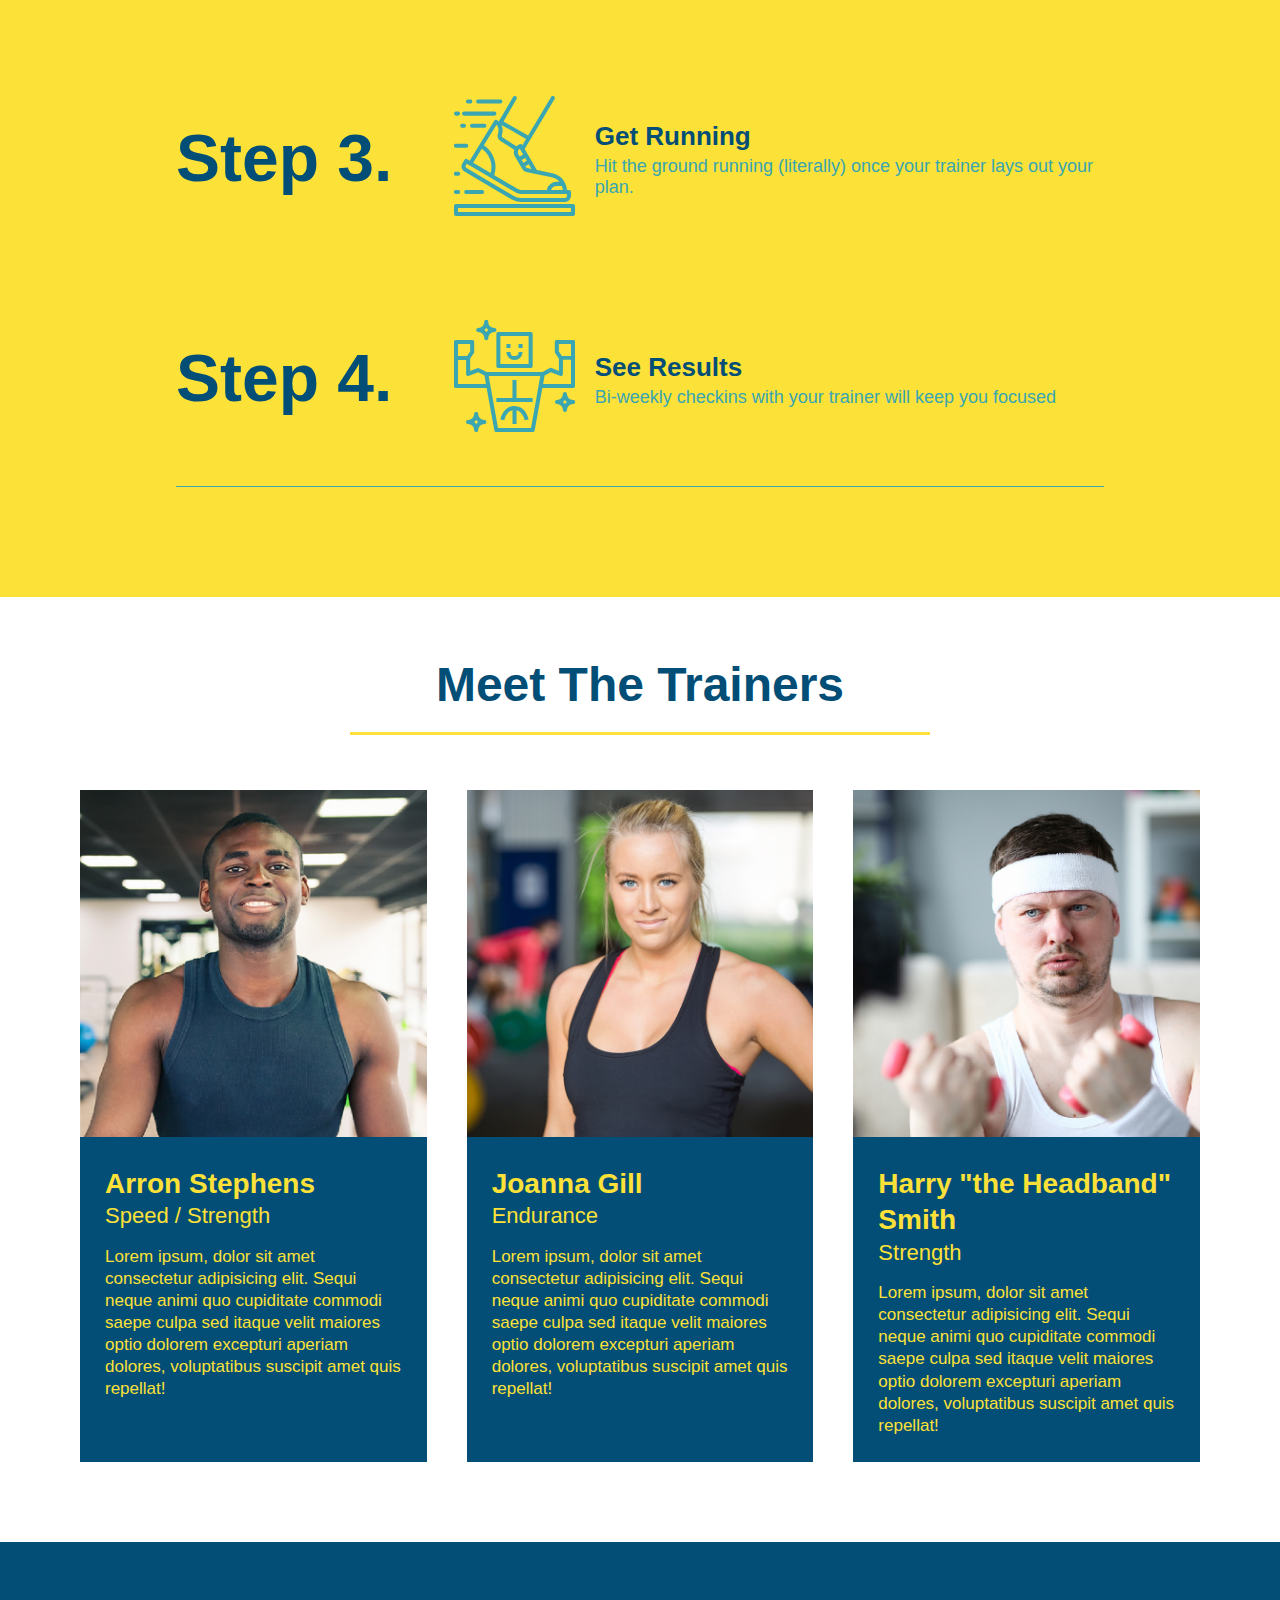
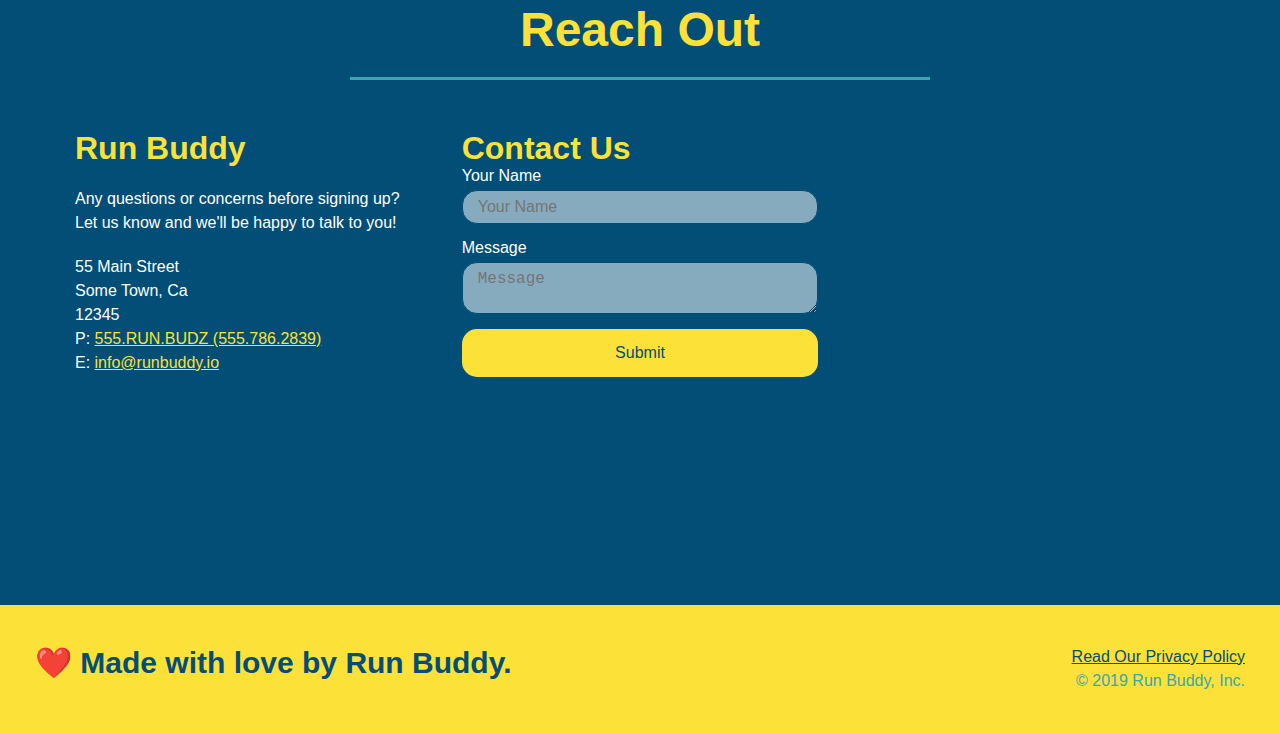
==== commit 394d58aa: "finished adding CSS aesthetics" ====
--- a/index.html
+++ b/index.html
@@ -75,16 +75,22 @@
           />
           <p>
             Have you worked out with a trainer before?
-            <input type="radio" name="trainer-confirm" id="trainer-yes" />
-            <label for="trainer-yes">Yes</label>
-            <input type="radio" name="trainer-confirm" id="trainer-no" />
-            <label for="trainer-no">No</label>
-          </p>
-          <p>
-            <label for="checkbox">
-              I acknowledge that I am at least 18 years of age.
-            </label>
-            <input type="checkbox" name="checkpoint1" id="checkbox" />
+            <span class="radio-wrapper">
+              <input type="radio" name="trainer-confirm" id="trainer-yes" />
+              <label for="trainer-yes">Yes</label>
+            </span>
+            <span class="radio-wrapper">
+              <input type="radio" name="trainer-confirm" id="trainer-no" />
+              <label for="trainer-no">No</label>
+            </span>
+          </p>
+          <p>
+            <span class="checkbox-wrapper">
+              <input type="checkbox" name="age-confirm" id="checkbox" />
+              <label for="checkbox"
+                >I acknowledge that I am at least 18 years of age.</label
+              >
+            </span>
           </p>
           <button type="submit">Get running!</button>
         </form>
--- a/assets/css/style.css
+++ b/assets/css/style.css
@@ -3,37 +3,42 @@
   padding: 0;
   box-sizing: border-box;
 }
+:root {
+  --primary-color: #fce138;
+  --secondary-color: #024e76;
+  --tertiary-color: #39a6b2;
+}
 
 body {
   /* more on this crazy alphanumerical value in a minute! */
-  color: #39a6b2;
+  color: var(--tertiary-color);
   font-family: Helvetica, Arial, sans-serif;
 }
 
 /* apply styles to <header> */
 header {
   padding: 20px 35px;
-  background-color: #39a6b2;
+  background-color: var(--tertiary-color);
   display: flex;
   justify-content: space-between;
   flex-wrap: wrap;
   position: -webkit-sticky;
   position: sticky;
-
+  z-index: 9999;
   top: 0;
 }
 
 header h1 {
   font-weight: bold;
   font-size: 36px;
-  color: #fce138;
+  color: var(--primary-color);
   margin: 0;
   text-shadow: 0 0 10px rgba(0, 0, 0, 0.5);
   /* display: inline; */
 }
 header a {
   text-decoration: none;
-  color: #fce138;
+  color: var(--primary-color);
 }
 
 header nav {
@@ -56,9 +61,23 @@
   font-size: 1.5vw;
   text-shadow: 0 0 10px rgba(0, 0, 0, 0.5);
 }
-
+header nav ul li a:hover {
+  background: var(--primary-color);
+  color: var(--secondary-color);
+  border-radius: 15px;
+  text-shadow: none;
+}
+
+.hero-form button:hover {
+  background-color: var(--tertiary-color);
+}
+
+.contact-form button:hover {
+  color: var(--primary-color);
+  background: var(--tertiary-color);
+}
 footer {
-  background: #fce138;
+  background: var(--primary-color);
   width: 100%;
   padding: 40px 35px;
   display: flex;
@@ -68,7 +87,7 @@
 }
 
 footer h2 {
-  color: #024e76;
+  color: var(--secondary-color);
   font-size: 30px;
   margin: 0;
 }
@@ -79,7 +98,7 @@
 }
 
 footer a {
-  color: #024e76;
+  color: var(--secondary-color);
 }
 
 section {
@@ -107,18 +126,18 @@
 .hero-cta h2 {
   font-style: italic;
   font-size: 55px;
-  color: #fce138;
+  color: var(--primary-color);
   text-shadow: 0 0 10px rgba(0, 0, 0, 0.5);
 }
 
 .hero-form {
   width: 40%;
   margin: 3.5%;
-  border: 3px solid #024e76;
+  border: 3px solid var(--secondary-color);
   border-radius: 15px;
   background-color: #fce23863;
   padding: 20px;
-  color: #024e76;
+  color: var(--secondary-color);
   box-shadow: 0 0 10px rgba(0, 0, 0, 0.5);
 }
 
@@ -131,11 +150,11 @@
 }
 
 .form-input {
-  border: 1px solid #024e76;
+  border: 1px solid var(--secondary-color);
   display: block;
   padding: 7px 15px;
   font-size: 16px;
-  color: #024e76;
+  color: var(--secondary-color);
   width: 100%;
   margin-bottom: 15px;
   border-radius: 15px;
@@ -150,17 +169,79 @@
 }
 
 .hero-form button {
-  color: #fce138;
-  background-color: #024e76;
+  color: var(--primary-color);
+  background-color: var(--secondary-color);
   border: none;
   padding: 10px 20px;
   font-size: 16px;
   border-radius: 15px;
 }
+.checkbox-wrapper input,
+.radio-wrapper input {
+  opacity: 0;
+}
+.checkbox-wrapper label,
+.radio-wrapper label {
+  position: relative;
+  left: 10px;
+  margin: 10px;
+  line-height: 1.6;
+}
+.checkbox-wrapper label::before,
+.radio-wrapper label::before {
+  content: "";
+  height: 20px;
+  width: 20px;
+  background: rgba(255, 255, 255, 0.75);
+  border: 1px solid var(--secondary-color);
+  position: absolute;
+  top: -4px;
+  left: -30px;
+}
+.radio-wrapper label::before {
+  border-radius: 50%;
+}
+.radio-wrapper label::after {
+  content: "";
+  width: 20px;
+  height: 20px;
+  border-radius: 50%;
+  background: var(--secondary-color);
+  position: absolute;
+  left: -29px;
+  top: -3px;
+  background-image: radial-gradient(
+    circle,
+    var(--tertiary-color),
+    var(--secondary-color)
+  );
+}
+
+.checkbox-wrapper label::after {
+  content: "";
+  height: 6px;
+  width: 14px;
+  border-left: 2px solid var(--secondary-color);
+  border-bottom: 2px solid var(--secondary-color);
+  position: absolute;
+  left: -26px;
+  top: 1px;
+  transform: rotate(-58deg);
+}
+
+.checkbox-wrapper input + label::after,
+.radio-wrapper input + label::after {
+  content: none;
+}
+
+.checkbox-wrapper input:checked + label::after,
+.radio-wrapper input:checked + label::after {
+  content: "";
+}
 
 .intro p {
   line-height: 1.7;
-  color: #39a6b2;
+  color: var(--tertiary-color);
   width: 80%;
   font-size: 20px;
   margin: 0 auto;
@@ -168,7 +249,7 @@
 }
 
 .steps {
-  background: #fce138;
+  background: var(--primary-color);
 }
 .step {
   margin: 50px auto;
@@ -180,10 +261,10 @@
   justify-content: space-between;
 }
 .step:last-child {
-  border-bottom: 1px solid #39a6b2;
+  border-bottom: 1px solid var(--tertiary-color);
 }
 .step h3 {
-  color: #024e76;
+  color: var(--secondary-color);
   font-size: 66px;
   flex: 1 30%;
 }
@@ -206,16 +287,16 @@
 .step-text h4 {
   font-size: 26px;
   line-height: 1.5;
-  color: #024e76;
+  color: var(--secondary-color);
 }
 .step-text p {
-  color: #39a6b2;
+  color: var(--tertiary-color);
   font-size: 18px;
 }
 
 .section-title {
   font-size: 48px;
-  color: #024e76;
+  color: var(--secondary-color);
   border-bottom: 3px solid;
   padding-bottom: 20px;
   text-align: center;
@@ -224,11 +305,11 @@
 }
 
 .primary-border {
-  border-color: #fce138;
+  border-color: var(--primary-color);
 }
 
 .secondary-border {
-  border-color: #39a6b2;
+  border-color: var(--tertiary-color);
 }
 
 .trainers {
@@ -241,8 +322,8 @@
 
 .trainer {
   margin: 20px;
-  background: #024e76;
-  color: #fce138;
+  background: var(--secondary-color);
+  color: var(--primary-color);
   flex: 1;
 }
 
@@ -279,7 +360,7 @@
 
 /* REACH OUT STYLES START */
 .contact {
-  background: #024e76;
+  background: var(--secondary-color);
 }
 
 .contact-info {
@@ -292,7 +373,7 @@
   margin: 15px;
 }
 .contact h2 {
-  color: #fce138;
+  color: var(--primary-color);
 }
 
 .contact-info iframe {
@@ -304,7 +385,7 @@
 }
 
 .contact-info h3 {
-  color: #fce138;
+  color: var(--primary-color);
   font-size: 32px;
 }
 
@@ -317,11 +398,11 @@
 }
 .contact-form input,
 .contact-form textarea {
-  border: 1px solid #024e76;
+  border: 1px solid var(--secondary-color);
   display: block;
   padding: 7px 15px;
   font-size: 16px;
-  color: #024e76;
+  color: var(--secondary-color);
   width: 100%;
   margin-bottom: 15px;
   margin-top: 5px;
@@ -336,8 +417,8 @@
 .contact-form button {
   width: 100%;
   border: none;
-  background: #fce138;
-  color: #024e76;
+  background: var(--primary-color);
+  color: var(--secondary-color);
   text-align: center;
   padding: 15px 0;
   font-size: 16px;
@@ -345,7 +426,7 @@
 }
 
 .contact-info a {
-  color: #fce138;
+  color: var(--primary-color);
 }
 
 .flex-row {
